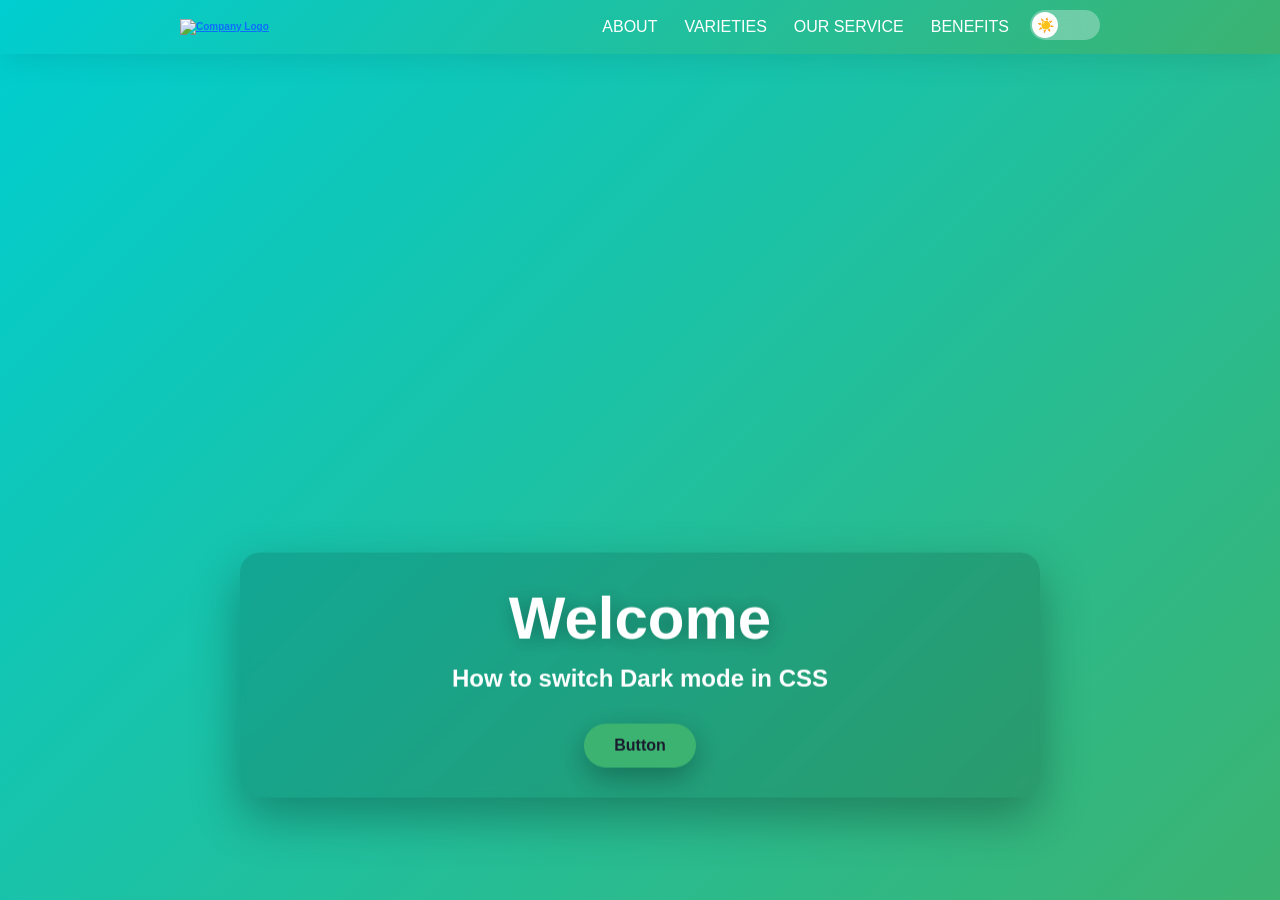
==== index.html @ efa11676 "landing image and text commited" ====
<!DOCTYPE html>
<html lang="en">
<head>
  <title>my final project</title>
  <meta charset="UTF-8">
  <meta name="viewport" content="width=device-width, initial-scale=1.0">
  <meta name="keywords" content="e-commerce">
  <meta name="author" content="Praveen Theekshana">
  <link rel="icon" type="image/x-icon" href="crest.png">
  <link href="https://cdn.jsdelivr.net/npm/bootstrap@5.3.3/dist/css/bootstrap.min.css" rel="stylesheet">
  <link rel="stylesheet" href="style.css">
</head>
<body>
    <!-- header section starts -->
    <header id="header">
      <div class="header-content-div">
        <a href="index.html">
          <img
            src="https://i.ibb.co/KsztxWq/logo1.png"
            alt="Company Logo"
            id="header-img"
        /></a>
        <nav id="nav-bar">
            <a href="#about" class="nav-link">ABOUT</a>
            <a href="#varieties" class="nav-link">VARIETIES</a>
            <a href="#our-service" class="nav-link">OUR SERVICE</a>
            <a href="#benefits" class="nav-link">BENEFITS</a>
            <div class="toggle-container">
                <label class="toggle-switch">
                    <input type="checkbox" id="darkModeToggle">
                    <span class="slider"></span>
                </label>
            </div>
        </nav>
      </div>
    </header>
    <!-- header section ends -->

        <div class="container-fluid">
            <img src="landing image.jpg" alt="Snow" class="landing-img">
            <div class="centered">
                <h1 id="welcome-message">Welcome</h1>
                <h3 class="subtitle">How to switch Dark mode in CSS</h3>
                <button class="cta-button">Button</button>
            </div>
        </div>

        <script src="script.js"></script>
        <script src="https://cdn.jsdelivr.net/npm/bootstrap@5.3.3/dist/js/bootstrap.bundle.min.js"></script>
</body>
</html>
---- style.css ----
:root {
    color-scheme: light dark;
    --bg-gradient-start: light-dark(#00CED1, #1a1a2e);
    --bg-gradient-end: light-dark(#3CB371,#16213e);
    --text-color: light-dark(#ffffff,#e4e4e4);
    --toggle-bg: light-dark(rgba(255, 255, 255, 0.3),rgba(65, 65, 65, 0.6));
    --button-bg: light-dark(#3CB371, #1a1a2e);
    --button-text: light-dark(#1a1a2e,#3CB371);
    --shadow-color: rgba(0, 0, 0, 0.3);
    font-size: 10px;
    font-family: "Open Sans", sans-serif;
    margin: 0;
    padding: 0;
    box-sizing: border-box;
    scroll-behavior: smooth;
}

* {
    box-sizing: border-box;
}

body {
    font-family: -apple-system, BlinkMacSystemFont, 'Segoe UI', Roboto, Oxygen, Ubuntu, Cantarell, sans-serif;
    min-height: 100vh;
    flex-direction: column;
    transition: background-color 0.5s ease, color 0.5s ease;
    padding: 2rem;
    background: linear-gradient(135deg, var(--bg-gradient-start) 0%, var(--bg-gradient-end) 100%);
    color: var(--text-color);
    margin: 0;
    padding: 0;
}

#header {
  height: max-content;
  font-family: "Montserrat", sans-serif;
  font-weight: bold;
  width: 100%;
  background: linear-gradient(135deg, var(--bg-gradient-start) 0%, var(--bg-gradient-end) 100%);
  padding: 1rem 0;
  position: fixed;
  z-index: 99;
  top: 0;
  left: 0;
  box-shadow: 0 6px 31px -2px rgba(0, 0, 0, 0.1);
}

@media (max-width: 800px) {
  #header {
    text-align: center;
    height: auto;
  }
}

.header-content-div {
  max-width: 95rem;
  margin: 0 auto;
  display: flex;
  align-items: center;
  justify-content: space-between;
  padding: 0 1.5rem;
}

@media (max-width: 991px) {
  .header-content-div {
    max-width: 75rem;
  }
}

#header-img {
  height: 5rem;
  width: auto;
}

@media (max-width: 800px) {
  #header-img {
    height: 4rem;
  }
}

nav {
  display: flex;
  align-items: center;
  gap: 1.5rem;
  font-size: 1.6rem;
  font-weight: 500;
}

@media (max-width: 800px) {
  nav {
    position: static;
    float: none;
    font-size: 1.4rem;
    padding: 0.5rem 1rem;
  }
}

.nav-link {
  text-decoration: none;
  color: var(--text-color);
  padding: 0.5rem 0.6rem;
  transition: border-bottom 0.2s, color 0.2s;
}

@media (max-width: 475px) {
  .nav-link {
    margin: 0 0.2rem;
    padding: 0 0.2rem;
    font-size: 1.2rem;
  }
}

.nav-link:hover {
  color: #e23d3d;
  border-bottom: 2px solid #e23d3d;
}

.nav-link:active {
  color: #f84848;
}

.toggle-container {
  display: flex;
  align-items: center;
}

.toggle-switch {
    position: relative;
    width: 70px;
    height: 34px;
    cursor: pointer;
}

.toggle-switch input {
    opacity: 0;
    width: 0;
    height: 0;
}

.slider {
    position: absolute;
    width:70px;
    height: 30px;
    top: 0;
    left: 0;
    right: 0;
    bottom: 0;
    background-color: var(--toggle-bg);
    border-radius: 30px;
    transition: 0.4s;
    backdrop-filter: blur(10px);
}

.slider:before {
    position: absolute;
    content: "☀️";
    height: 26px;
    width: 26px;
    left: 2px;
    bottom: 2px;
    background-color: white;
    border-radius: 50%;
    transition: 0.4s;
    display: flex;
    align-items: center;
    justify-content: center;
    font-size: 14px;
}

input:checked + .slider {
    background-color: var(--toggle-bg);
}

input:checked + .slider:before {
    transform: translateX(40px);
    content: "🌙";
    background-color: #2d2d2d;
}

#welcome-message {
    font-size: 60px;
    font-weight: 800;
    margin-bottom: 1rem;
    text-shadow: 2px 2px 20px var(--shadow-color);
}

.subtitle {
    font-size: 24px;
    font-weight: 700;
    margin-bottom: 3rem;
}

.cta-button {
    padding: 1rem 3rem;
    font-size: 16px;
    font-weight: 600;
    border: none;
    border-radius: 50px;
    cursor: pointer;
    transition: all 0.3s ease;
    box-shadow: 0 10px 30px var(--shadow-color);
    background: var(--button-bg);
    color: var(--button-text);
}

.cta-button:hover {
    transform: translateY(-3px);
    box-shadow: 0 15px 40px var(--shadow-color);
}

.container-fluid {
    position: relative;
    width: 100%;
    height: 100vh;
    overflow: hidden;
}

.landing-img {
    width: 100%;
    height: 100%;
    object-fit: cover;
    display: block;
    filter: brightness(0.85);
}

.centered {
    position: absolute;
    top: 75%;
    left: 50%;
    transform: translate(-50%, -50%);
    width: min(90%, 800px);
    padding: 3rem 4rem;
    text-align: center;
    color: var(--text-color);
    background: rgba(0, 0, 0, 0.15);
    backdrop-filter: blur(4px);
    -webkit-backdrop-filter: blur(4px);
    border-radius: 20px;
    box-shadow: 0 20px 50px var(--shadow-color);
}
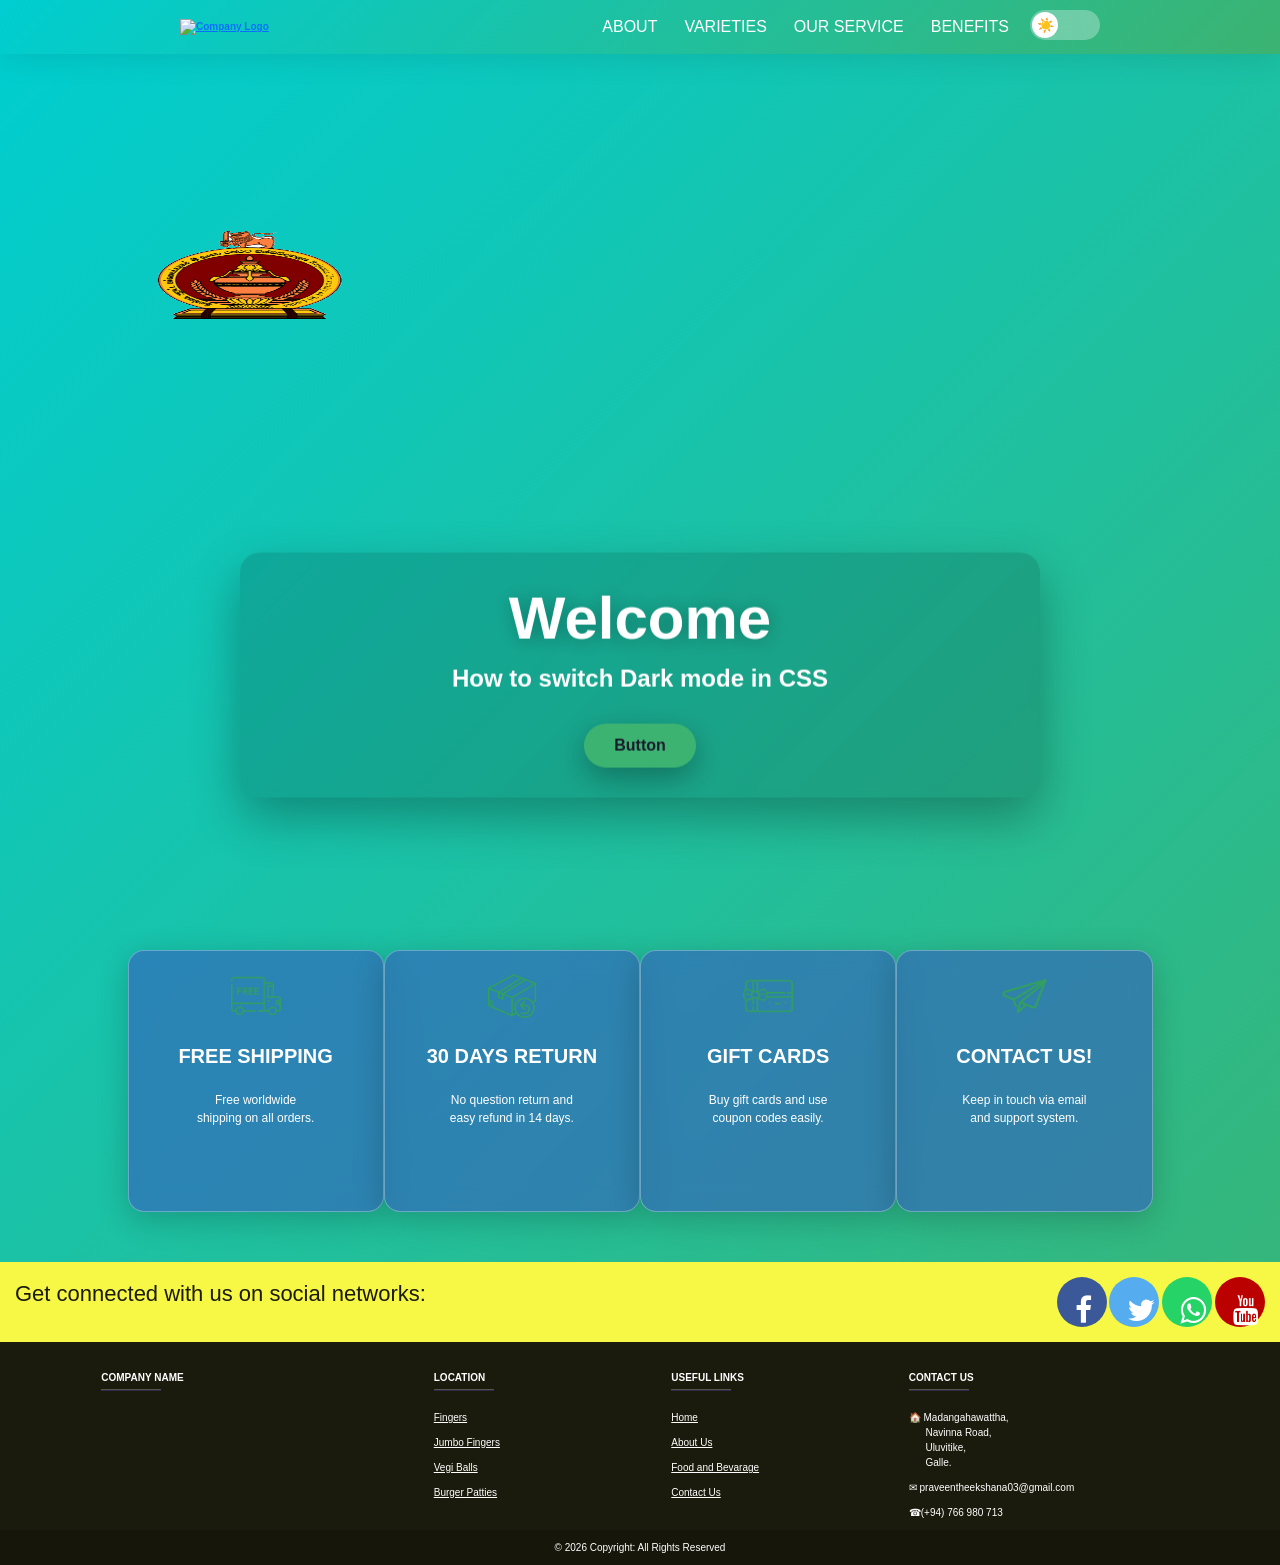
==== commit 9b9e2de6: "footer commited" ====
--- a/index.html
+++ b/index.html
@@ -7,6 +7,7 @@
   <meta name="keywords" content="e-commerce">
   <meta name="author" content="Praveen Theekshana">
   <link rel="icon" type="image/x-icon" href="crest.png">
+  <link rel="stylesheet" href="https://cdnjs.cloudflare.com/ajax/libs/font-awesome/4.7.0/css/font-awesome.min.css">
   <link href="https://cdn.jsdelivr.net/npm/bootstrap@5.3.3/dist/css/bootstrap.min.css" rel="stylesheet">
   <link rel="stylesheet" href="style.css">
 </head>
@@ -45,6 +46,166 @@
             </div>
         </div>
 
+        <div class="container">
+            <div class="features">
+                <div class="glass-card feature">    <!--  free shipping feature  -->
+                    <img decoding="async" src="free shipping.png" alt="" class="featureIcon">
+                    <span class="featureTitle">FREE SHIPPING</span>
+                    <span class="featureDesc">Free worldwide shipping on all orders.</span>
+	            </div>
+                <div class="glass-card feature">    <!--  availability of returning goods feature  -->
+                    <img decoding="async" class="featureIcon" src="returning goods.png" alt="">
+                    <span class="featureTitle">30 DAYS RETURN</span>
+                    <span class="featureDesc">No question return and easy refund in 14 days.</span>
+	            </div>
+                <div class="glass-card feature">    <!--  gift card feature  -->
+                    <img decoding="async" class="featureIcon" src="gift cards.png" alt="">
+                    <span class="featureTitle">GIFT CARDS</span>
+                    <span class="featureDesc">Buy gift cards and use coupon codes easily.</span>
+	            </div>
+                <div class="glass-card feature">    <!--  contact us feature  -->
+                    <img decoding="async" class="featureIcon" src="contact us.png" alt="">
+                    <span class="featureTitle">CONTACT US!</span>
+                    <span class="featureDesc">Keep in touch via email and support system.</span>
+	            </div>
+            </div>
+        </div>
+
+        <!-- Footer -->
+        <footer
+            id="footer-content"
+            class="text-center text-lg-start text-white"
+            style="background-color:#1B1B0D;"
+        >
+            <!-- Section: Social media -->
+            <section
+                class="d-flex justify-content-between p-4"
+                style="background-color:#F7F745;"
+            >
+            <!-- Left -->
+            <div class="me-5">
+                <span style="color:#1B1B0D; font-size:22px;">Get connected with us on social networks:</span>
+            </div>
+            <!-- Left -->
+
+            <!-- Right -->
+            <div>
+                <a href="#" class="fa fa-facebook"></a>
+                <a href="#" class="fa fa-twitter"></a>
+                <a href="#" class="fa fa-whatsapp"></a>
+                <a href="#" class="fa fa-youtube"></a>
+            </div>
+            <!-- Right -->
+            </section>
+            <!-- Section: Social media -->
+
+            <!-- Section: Links  -->
+            <section class="">
+            <div class="container text-center text-md-start mt-5">
+                <!-- Grid row -->
+                <div class="row mt-3">
+                <!-- Grid column -->
+                <div class="col-md-3 col-lg-4 col-xl-3 mx-auto mb-4">
+                    <!-- Content -->
+                    <h6 class="text-uppercase fw-bold">Company name</h6>
+                    <hr
+                        class="mb-4 mt-0 d-inline-block mx-auto"
+                        style="width: 60px; background-color: #7c4dff; height: 2px"
+                        />
+                    <a href="index.html">
+                    <img src="crest.png" 
+                        alt="Company logo"
+                        style="width:400px;
+                                height:150px;
+                                position:absolute;
+                                top:200px;
+                                left:50px;">
+                    </a>
+                </div>
+                <!-- Grid column -->
+
+                <!-- Grid column -->
+                <div class="col-md-2 col-lg-2 col-xl-2 mx-auto mb-4">
+                    <!-- Links -->
+                    <h6 class="text-uppercase fw-bold">Location</h6>
+                    <hr
+                        class="mb-4 mt-0 d-inline-block mx-auto"
+                        style="width: 60px; background-color: #7c4dff; height: 2px"
+                        />
+                    <p>
+                    <a href="#!" class="text-white">Fingers</a>
+                    </p>
+                    <p>
+                    <a href="#!" class="text-white">Jumbo Fingers</a>
+                    </p>
+                    <p>
+                    <a href="#!" class="text-white">Vegi Balls</a>
+                    </p>
+                    <p>
+                    <a href="#!" class="text-white">Burger Patties</a>
+                    </p>
+                </div>
+                <!-- Grid column -->
+
+                <!-- Grid column -->
+                <div class="col-md-3 col-lg-2 col-xl-2 mx-auto mb-4">
+                    <!-- Links -->
+                    <h6 class="text-uppercase fw-bold">Useful links</h6>
+                    <hr
+                        class="mb-4 mt-0 d-inline-block mx-auto"
+                        style="width: 60px; background-color: #7c4dff; height: 2px"
+                        />
+                    <p>
+                    <a href="#" class="text-white">Home</a>
+                    </p>
+                    <p>
+                    <a href="#" class="text-white">About Us</a>
+                    </p>
+                    <p>
+                    <a href="#" class="text-white">Food and Bevarage</a>
+                    </p>
+                    <p>
+                    <a href="#" class="text-white">Contact Us</a>
+                    </p>
+                </div>
+                <!-- Grid column -->
+
+                <!-- Grid column -->
+                <div class="col-md-4 col-lg-3 col-xl-3 mx-auto mb-md-0 mb-4">
+                    <!-- Links -->
+                    <h6 class="text-uppercase fw-bold">Contact Us</h6>
+                    <hr
+                        class="mb-4 mt-0 d-inline-block mx-auto"
+                        style="width: 60px; background-color: #7c4dff; height: 2px"
+                        />
+                    <address>&#127968; Madangahawattha,<br/>
+                        &nbsp;&nbsp;&nbsp;&nbsp;&nbsp;&nbsp;Navinna Road,<br/>
+                        &nbsp;&nbsp;&nbsp;&nbsp;&nbsp;&nbsp;Uluvitike,<br/>
+                        &nbsp;&nbsp;&nbsp;&nbsp;&nbsp;&nbsp;Galle.</address>
+                    <p>&#9993; praveentheekshana03@gmail.com</p>
+                    <p>&#9742;&lpar;+94&rpar; 766 980 713</p>
+                </div>
+                <!-- Grid column -->
+                </div>
+                <!-- Grid row -->
+            </div>
+            </section>
+            <!-- Section: Links  -->
+
+            <!-- Copyright -->
+            <div
+                class="text-center p-3"
+                style="background-color:rgba(0, 0, 0, 0.2); cursor:no-drop;"
+                >
+            © 2026 Copyright:
+            <span class="text-white"
+                >All Rights Reserved</span
+                >
+            </div>
+            <!-- Copyright -->
+        </footer>
+        <!-- Footer -->
+
         <script src="script.js"></script>
         <script src="https://cdn.jsdelivr.net/npm/bootstrap@5.3.3/dist/js/bootstrap.bundle.min.js"></script>
 </body>
--- a/style.css
+++ b/style.css
@@ -237,4 +237,104 @@
     -webkit-backdrop-filter: blur(4px);
     border-radius: 20px;
     box-shadow: 0 20px 50px var(--shadow-color);
+}
+
+.features {
+  display: flex;
+  align-items: center;
+  justify-content: space-between;
+  padding: 50px;
+}
+
+.feature {
+  display: flex;
+  flex-direction: column;
+  align-items: center;
+  text-align: center;
+}
+
+.featureIcon {
+  width: 50px;
+  height: 50px;
+}
+
+.featureTitle {
+  font-size: 20px;
+  font-weight: 600;
+  margin: 20px;
+}
+
+.featureDesc {
+  width: 60%;
+  height: 100px;
+  font-size: 12px;
+}
+
+.glass-card {
+  width: 280px;
+  padding: 2rem;
+  text-align: center;
+  background: rgba(54, 92, 190, 0.6);
+  backdrop-filter: blur(12px);
+  -webkit-backdrop-filter: blur(12px);
+  border-radius: 16px;
+  border: 1px solid rgba(255, 255, 255, 0.3);
+  box-shadow: 0 8px 32px rgba(0, 0, 0, 0.2);
+}
+
+#footer {
+  width:100%;
+  position:absolute;
+  top:2760px;
+  left:0px;
+}
+
+.fa {
+  padding:18px;
+  font-size:30px;
+  width:50px;
+  height:50px;
+  border-radius:100%;
+  text-align:center;
+  text-decoration:none;
+}
+
+.fa-facebook {
+  background:#3B5998;
+  color:white;
+}
+
+.fa-facebook:hover {
+  background:#1B1B0D;
+  color:white;
+}
+
+.fa-twitter {
+  background:#55ACEE;
+  color:white;
+}
+
+.fa-twitter:hover {
+  background:#1B1B0D;
+  color:white;
+}
+
+.fa-whatsapp {
+  background:#25D366;
+  color:white;
+}
+
+.fa-whatsapp:hover {
+  background:#1B1B0D;
+  color:white;
+}
+
+.fa-youtube {
+  background:#bb0000;
+  color:white;
+}
+
+.fa-youtube:hover {
+  background:#1B1B0D;
+  color:white;
 }
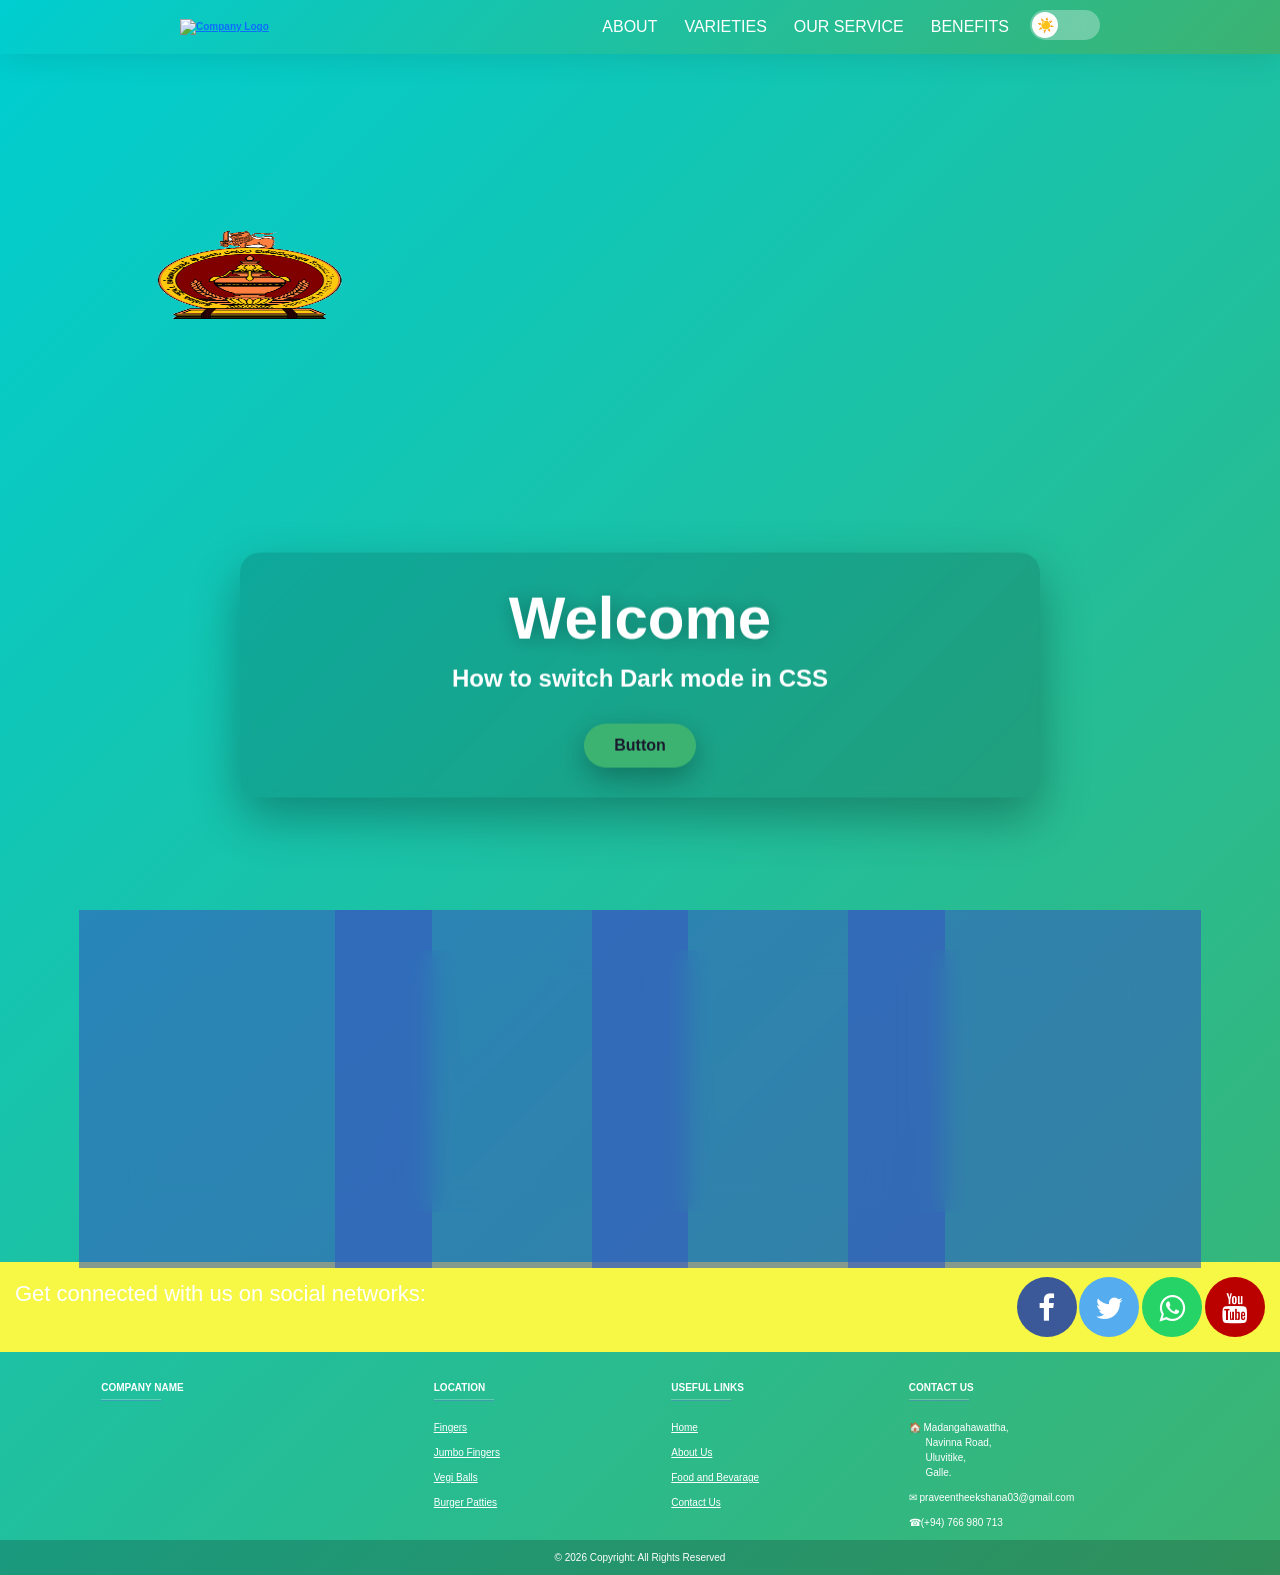
==== commit 40d66413: "footer finished" ====
--- a/index.html
+++ b/index.html
@@ -72,11 +72,7 @@
         </div>
 
         <!-- Footer -->
-        <footer
-            id="footer-content"
-            class="text-center text-lg-start text-white"
-            style="background-color:#1B1B0D;"
-        >
+        <footer>
             <!-- Section: Social media -->
             <section
                 class="d-flex justify-content-between p-4"
@@ -84,7 +80,7 @@
             >
             <!-- Left -->
             <div class="me-5">
-                <span style="color:#1B1B0D; font-size:22px;">Get connected with us on social networks:</span>
+                <span style="font-size:22px;">Get connected with us on social networks:</span>
             </div>
             <!-- Left -->
 
@@ -101,7 +97,7 @@
 
             <!-- Section: Links  -->
             <section class="">
-            <div class="container text-center text-md-start mt-5">
+            <div class="container text-md-start mt-5">
                 <!-- Grid row -->
                 <div class="row mt-3">
                 <!-- Grid column -->
--- a/style.css
+++ b/style.css
@@ -287,13 +287,14 @@
   position:absolute;
   top:2760px;
   left:0px;
+  background: linear-gradient(135deg, var(--bg-gradient-start) 0%, var(--bg-gradient-end) 100%);
 }
 
 .fa {
-  padding:18px;
+  padding:16px;
   font-size:30px;
-  width:50px;
-  height:50px;
+  width:60px;
+  height:60px;
   border-radius:100%;
   text-align:center;
   text-decoration:none;
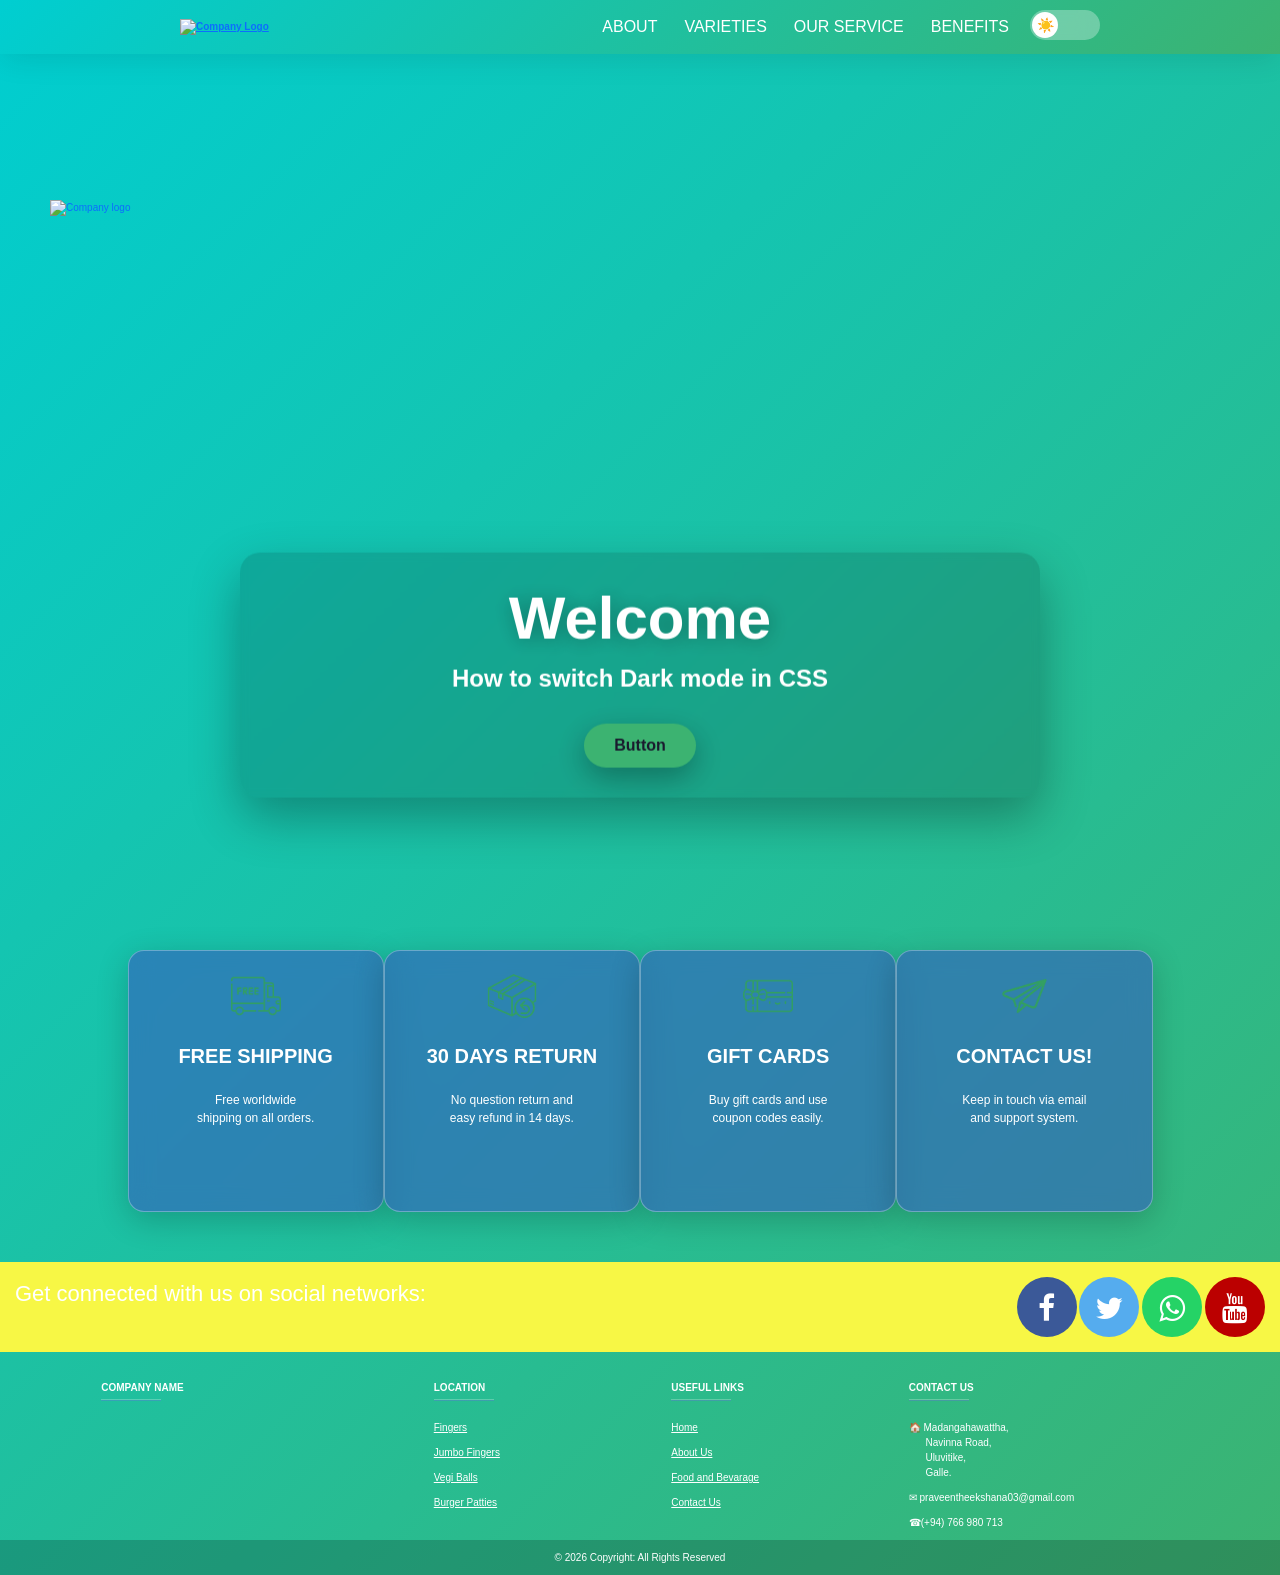
==== commit 09d9cfed: "new" ====
--- a/index.html
+++ b/index.html
@@ -109,7 +109,7 @@
                         style="width: 60px; background-color: #7c4dff; height: 2px"
                         />
                     <a href="index.html">
-                    <img src="crest.png" 
+                    <img src="" 
                         alt="Company logo"
                         style="width:400px;
                                 height:150px;
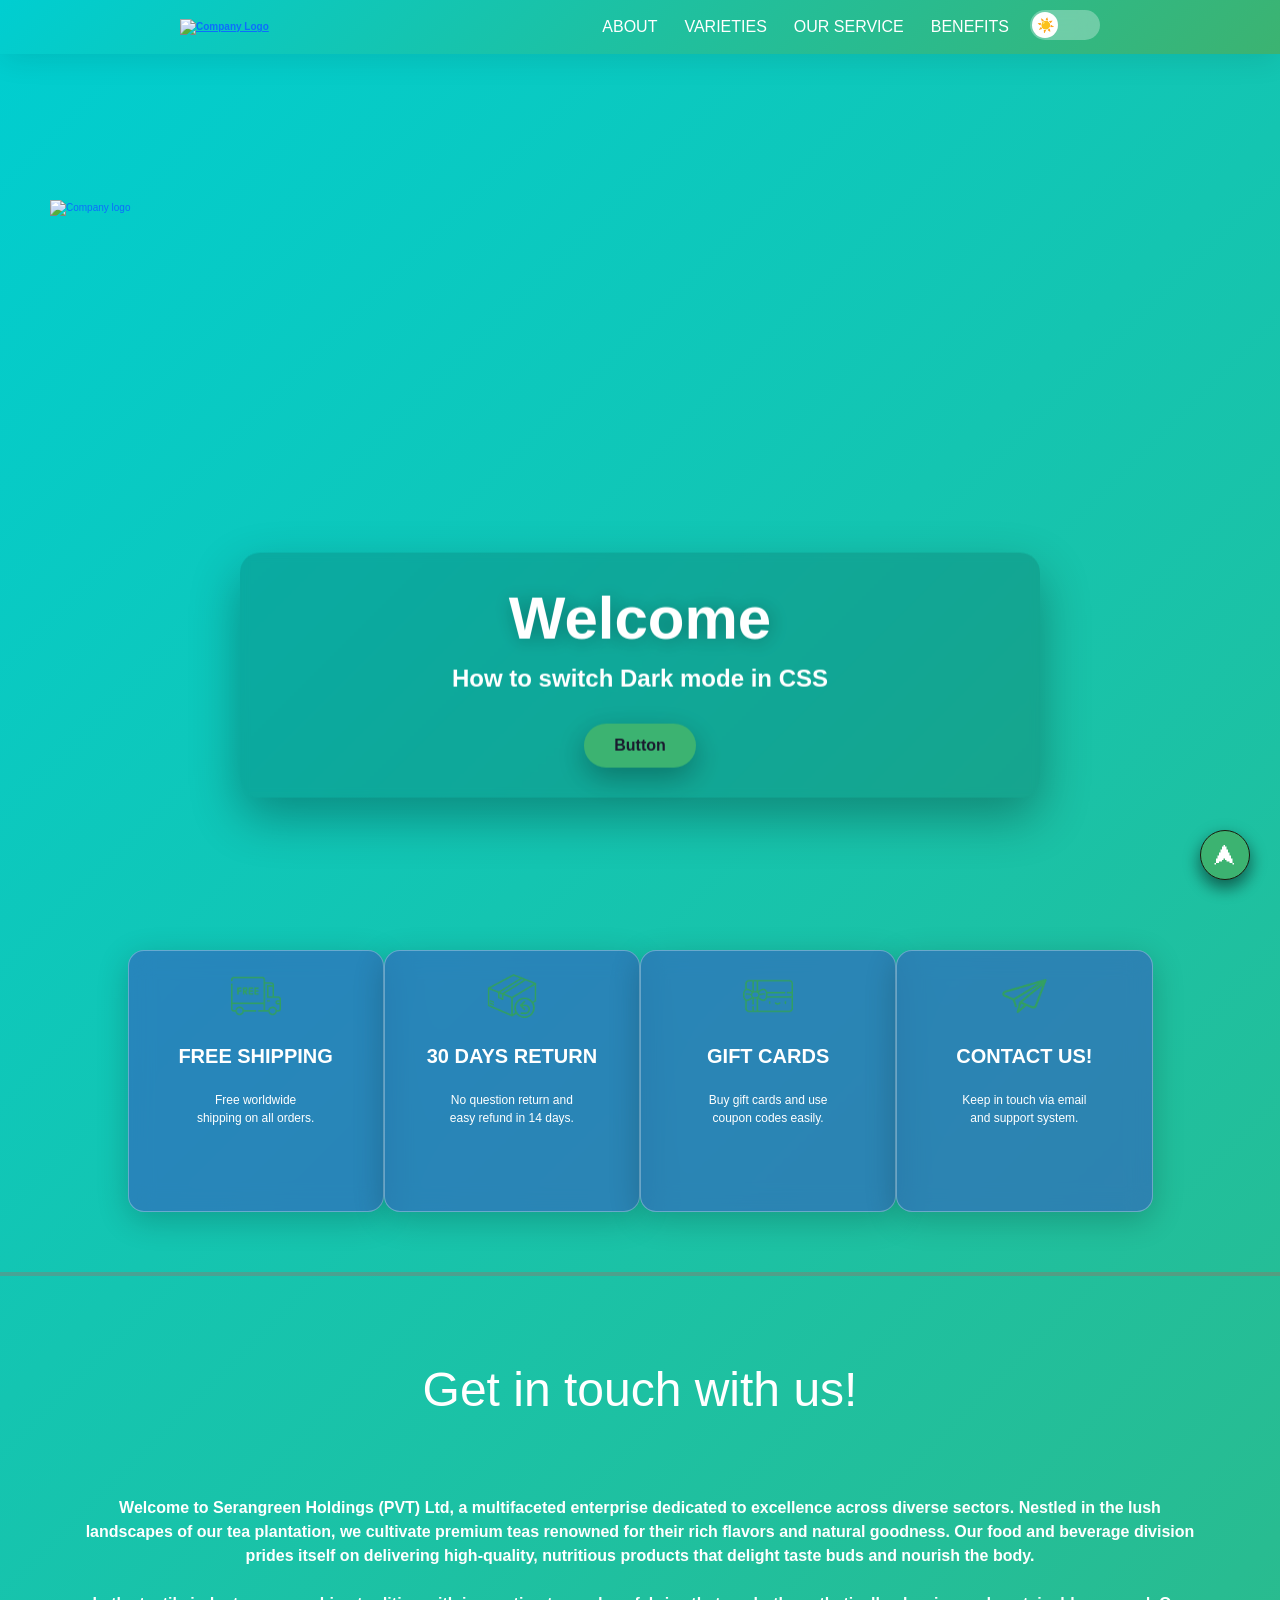
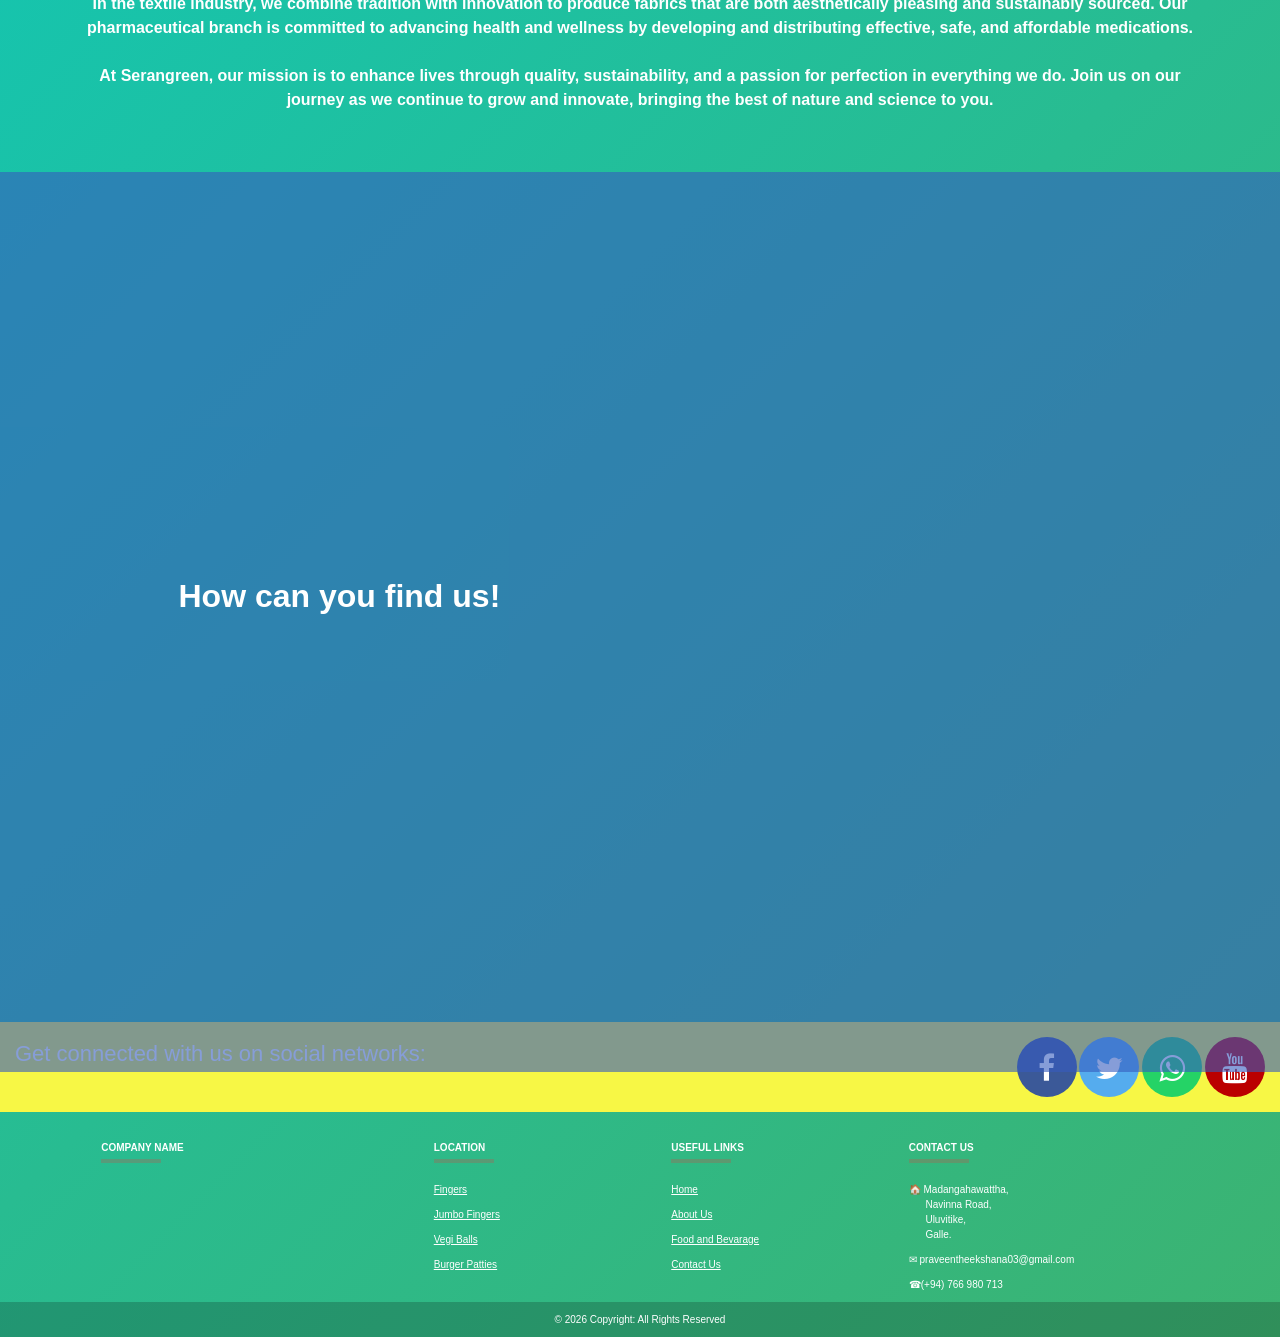
==== commit 6d54e809: "map commited" ====
--- a/index.html
+++ b/index.html
@@ -37,7 +37,7 @@
     </header>
     <!-- header section ends -->
 
-        <div class="container-fluid">
+        <div class="container-fluid" id="welcome">
             <img src="landing image.jpg" alt="Snow" class="landing-img">
             <div class="centered">
                 <h1 id="welcome-message">Welcome</h1>
@@ -69,6 +69,47 @@
                     <span class="featureDesc">Keep in touch via email and support system.</span>
 	            </div>
             </div>
+        </div>
+
+        <hr>
+
+        <div class="container">
+            <br/><br/><br/><br/><br/>
+            <h1 class="scroll-text">Get in touch with us!</h1>
+
+            <div class="get-in-touch-description">
+                <p>
+                    <br/><br/><br/>
+                    Welcome to Serangreen Holdings (PVT) Ltd, a multifaceted enterprise dedicated to excellence across diverse sectors. 
+                    Nestled in the lush landscapes of our tea plantation, we cultivate premium teas renowned for their rich flavors and natural goodness. 
+                    Our food and beverage division prides itself on delivering high-quality, nutritious products that delight taste buds and nourish the body.<br/><br/>
+
+                    In the textile industry, we combine tradition with innovation to produce fabrics that are both aesthetically pleasing and sustainably sourced. 
+                    Our pharmaceutical branch is committed to advancing health and wellness by developing and distributing effective, safe, and affordable medications.<br/><br/>
+
+                    At Serangreen, our mission is to enhance lives through quality, sustainability, and a passion for perfection in everything we do. 
+                    Join us on our journey as we continue to grow and innovate, bringing the best of nature and science to you.
+                </p>
+            </div>
+
+                <!--   map starts here   -->
+                <div class="map-background">
+                    <div id="our-map">
+                        <div id="map-description">
+                        How can you find us!
+                        </div>
+                    <div id="map">
+                        <iframe src="https://www.google.com/maps/embed?pb=!1m18!1m12!1m3!1d3947.491751312695!2d80.50048357477242!3d8.353188691683624!2m3!1f0!2f0!3f0!3m2!1i1024!2i768!4f13.1!3m3!1m2!1s0x3afc8a61622cfbe9%3A0xf448ce3a729f9cec!2sLibrary%2C%20Faculty%20of%20Applied%20Sciences!5e0!3m2!1sen!2slk!4v1767123362233!5m2!1sen!2slk"
+                            allowfullscreen="" 
+                            loading="lazy" 
+                            referrerpolicy="no-referrer-when-downgrade"
+                            style="width:700px; height:550px; z-index:10000;
+                                    position:absolute; top:120px; left:700px;"></iframe>
+                    </div>
+                    </div>
+                </div>
+                <!--    map ends here    -->
+                
         </div>
 
         <!-- Footer -->
@@ -202,7 +243,25 @@
         </footer>
         <!-- Footer -->
 
+        <!-- back to top button -->
+        <a href="#welcome">
+            <button id="back-to-top-button">
+                <span style="font-size: 24px;">&#11165;</span>
+            </button>
+        </a>
+        <!-- back to top button ends -->
+
         <script src="script.js"></script>
         <script src="https://cdn.jsdelivr.net/npm/bootstrap@5.3.3/dist/js/bootstrap.bundle.min.js"></script>
+        <script src="https://cdnjs.cloudflare.com/ajax/libs/gsap/3.12.2/gsap.min.js"></script>
+	    <script src="https://cdnjs.cloudflare.com/ajax/libs/gsap/3.12.2/ScrollTrigger.min.js"></script>
+        <script>
+            gsap.from(".scroll-text", {
+                scrollTrigger: ".scroll-text",
+                opacity: 0,
+                y: 50,
+                duration: 1
+            });
+        </script>
 </body>
 </html>
--- a/style.css
+++ b/style.css
@@ -7,6 +7,9 @@
     --button-bg: light-dark(#3CB371, #1a1a2e);
     --button-text: light-dark(#1a1a2e,#3CB371);
     --shadow-color: rgba(0, 0, 0, 0.3);
+    --sub-element-bg: rgba(54, 92, 190, 0.6);
+    --link-hover-color: #e23d3d;
+    --link-active-color: #f84848;
     font-size: 10px;
     font-family: "Open Sans", sans-serif;
     margin: 0;
@@ -111,12 +114,12 @@
 }
 
 .nav-link:hover {
-  color: #e23d3d;
-  border-bottom: 2px solid #e23d3d;
+  color: var(--link-hover-color);
+  border-bottom: 2px solid var(--link-hover-color);
 }
 
 .nav-link:active {
-  color: #f84848;
+  color: var(--link-active-color);
 }
 
 .toggle-container {
@@ -274,7 +277,7 @@
   width: 280px;
   padding: 2rem;
   text-align: center;
-  background: rgba(54, 92, 190, 0.6);
+  background: var(--sub-element-bg);
   backdrop-filter: blur(12px);
   -webkit-backdrop-filter: blur(12px);
   border-radius: 16px;
@@ -282,10 +285,50 @@
   box-shadow: 0 8px 32px rgba(0, 0, 0, 0.2);
 }
 
+hr {
+  border-top: 4px solid var(--link-hover-color);
+}
+
+.scroll-text {
+  text-align: center;
+  font-size: 48px;
+}
+
+.get-in-touch-description {
+  font-weight:bold;
+  font-size:16px;
+  text-align: center;
+}
+
+#our-map {
+  height: 100vh;
+  position: relative;
+  z-index: 1000;
+  width: 1500px;
+  top: 50px;
+  left: -99px;
+  background: var(--sub-element-bg);
+  overflow-x: hidden;
+}
+
+#map{
+  width:500px;
+  height:450px;
+}
+
+#map-description{
+  font-weight:bold;
+  font-size:32px;
+  position:absolute;
+  top:400px;
+  left:200px;
+  z-index:10000;
+}
+
 #footer {
   width:100%;
-  position:absolute;
-  top:2760px;
+  position:relative;
+  top:3000px;
   left:0px;
   background: linear-gradient(135deg, var(--bg-gradient-start) 0%, var(--bg-gradient-end) 100%);
 }
@@ -338,4 +381,39 @@
 .fa-youtube:hover {
   background:#1B1B0D;
   color:white;
-}+}
+
+#back-to-top-button {
+  position: fixed;
+  bottom: 20px;
+  right: 30px;
+  width: 50px;
+  height: 50px;
+  display: flex;
+  align-items: center;
+  justify-content: center;
+  z-index: 1000;
+  border: 1px solid #1B1B0D;
+  border-radius: 50%;
+  background-color: var(--button-bg);
+  color: var(--text-color);
+  cursor: pointer;
+  padding: 0;
+  box-shadow: 0 8px 16px rgba(0,0,0,0.4),
+              0 6px 20px rgba(0,0,0,0.19);
+}
+
+.arrow {
+  font-size: 24px;
+  line-height: 1;
+}
+
+#back-to-top-button:hover {
+  background-color: var(--text-color);
+  color: var(--button-bg);
+}
+
+#back-to-top-button:active {
+  box-shadow: 0 2px #000000;
+  transform: translateY(0.1px);
+}
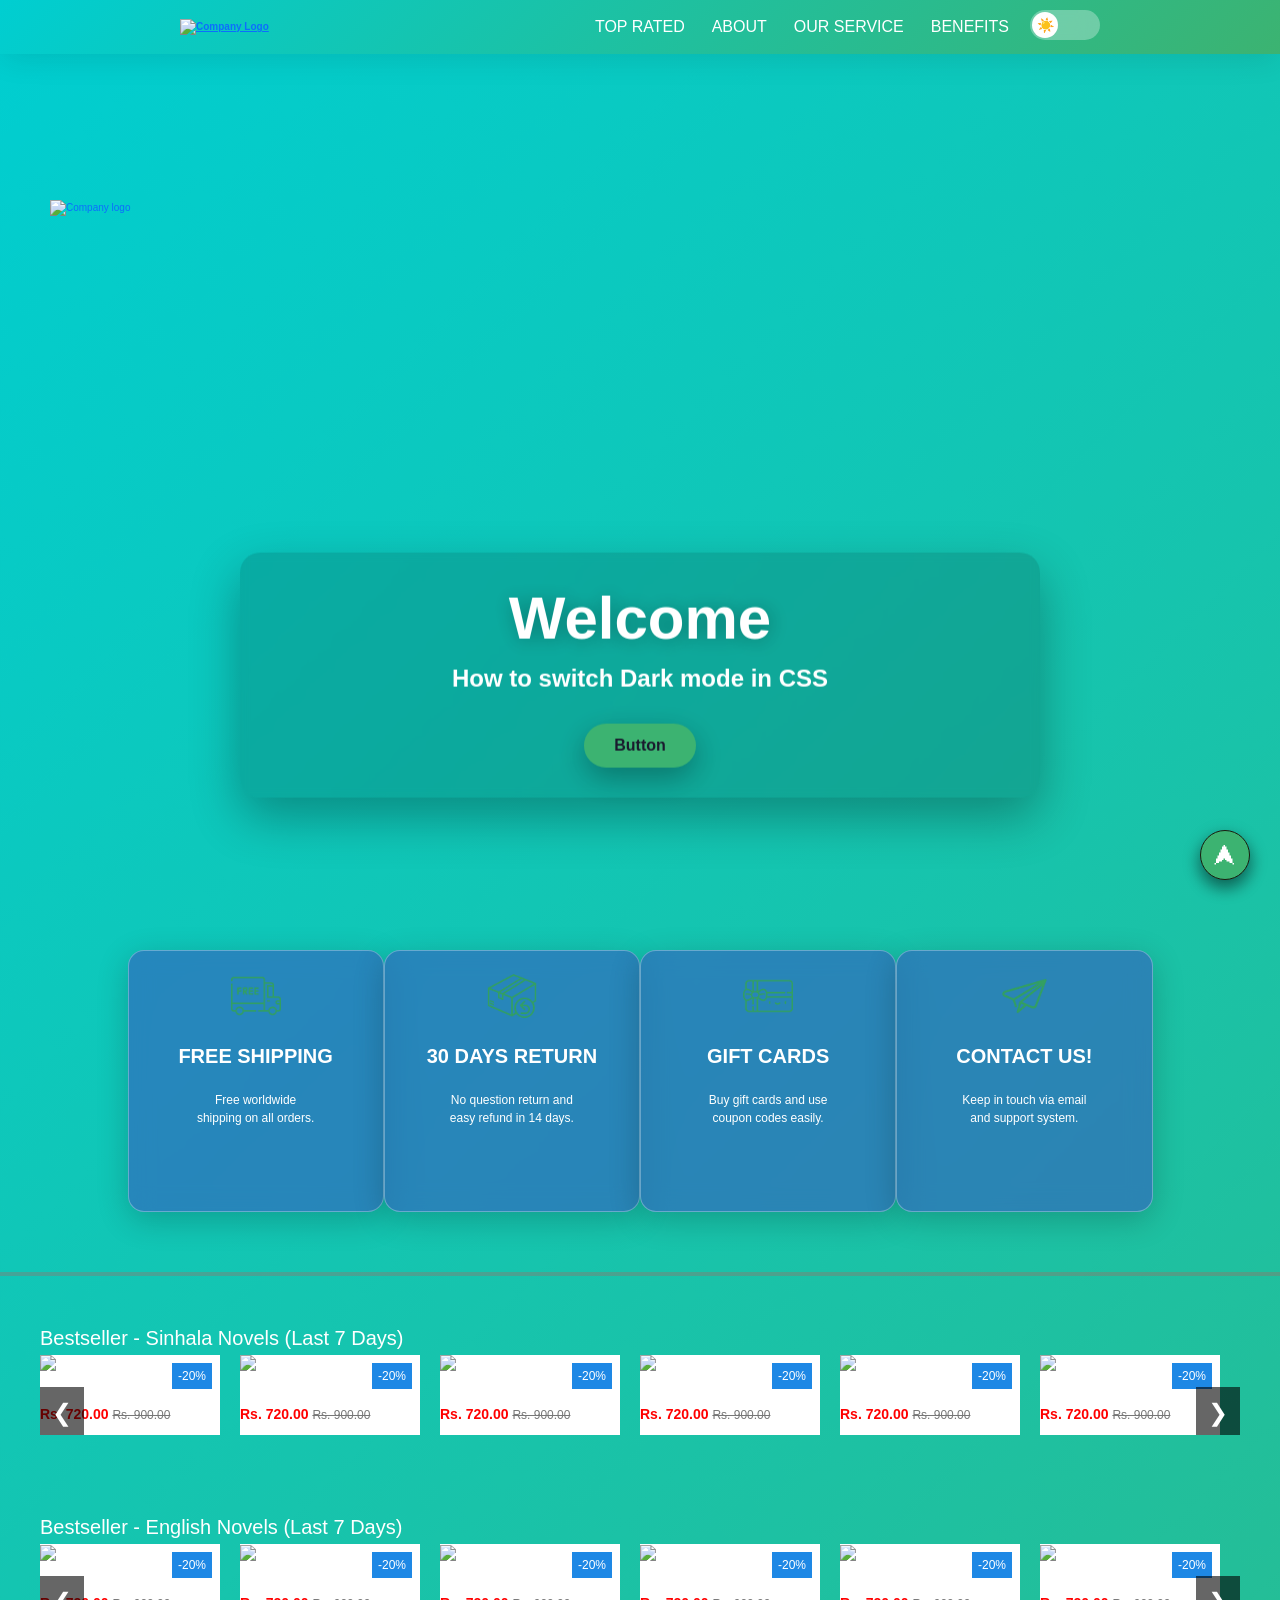
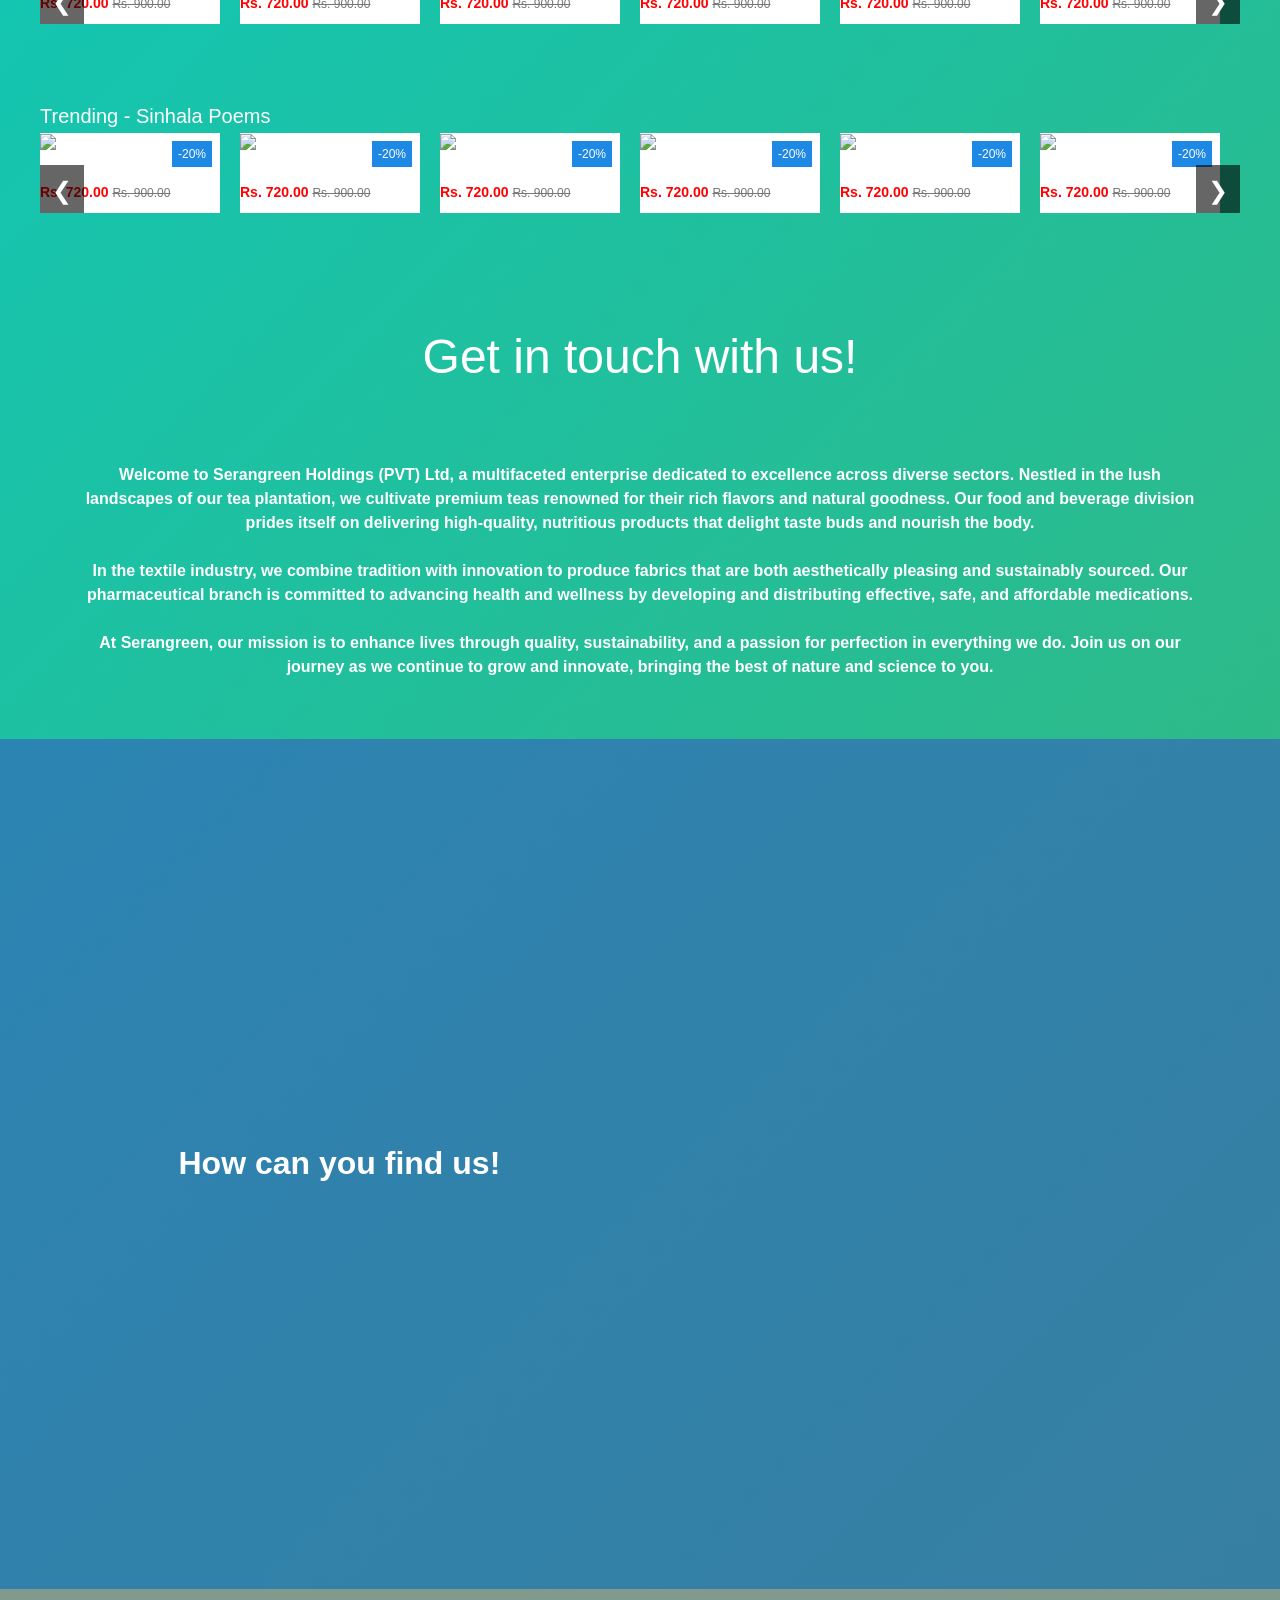
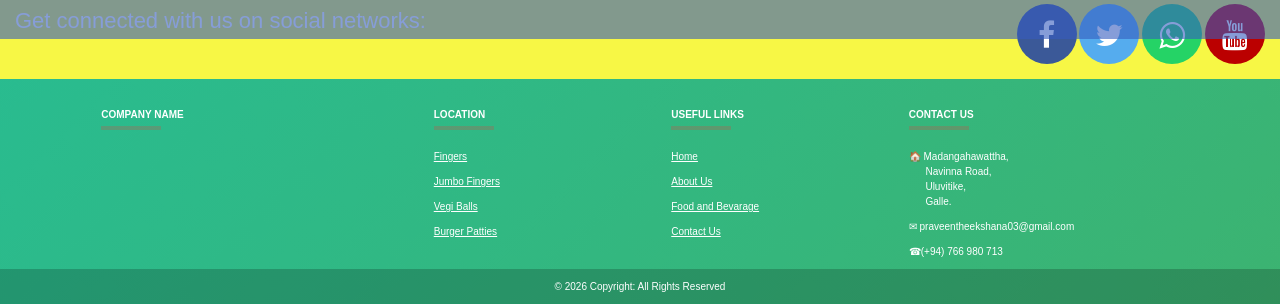
==== commit dd4c1702: "top rated books, image corousel added" ====
--- a/index.html
+++ b/index.html
@@ -22,8 +22,8 @@
             id="header-img"
         /></a>
         <nav id="nav-bar">
+            <a href="#top-rated" class="nav-link">TOP RATED</a>
             <a href="#about" class="nav-link">ABOUT</a>
-            <a href="#varieties" class="nav-link">VARIETIES</a>
             <a href="#our-service" class="nav-link">OUR SERVICE</a>
             <a href="#benefits" class="nav-link">BENEFITS</a>
             <div class="toggle-container">
@@ -73,7 +73,469 @@
 
         <hr>
 
-        <div class="container">
+        <section id="top-rated">
+        <section class="book-section">
+            <h2>Bestseller - Sinhala Novels (Last 7 Days)</h2>
+
+            <div class="book-carousel">
+                <button class="nav prev">&#10094;</button>
+
+                <div class="track">
+
+                <!-- BOOK CARD -->
+                <div class="book-card">
+                    <span class="discount">-20%</span>
+                    <span class="rank">1</span>
+
+                    <img src="https://mdgunasena.com/wp-content/uploads/2024/08/10195517.jpg" alt="Book">
+
+                    <h4>Book Title</h4>
+                    <p class="price">
+                    <span class="new">Rs. 720.00</span>
+                    <span class="old">Rs. 900.00</span>
+                    </p>
+                </div>
+
+                <!-- BOOK CARD -->
+                <div class="book-card">
+                    <span class="discount">-20%</span>
+                    <span class="rank">2</span>
+
+                    <img src="https://encrypted-tbn0.gstatic.com/images?q=tbn:ANd9GcRmXWeCnblASQX5giANlmf4zJfCksfOY5JSxw&s" alt="Book">
+
+                    <h4>Book Title</h4>
+                    <p class="price">
+                    <span class="new">Rs. 720.00</span>
+                    <span class="old">Rs. 900.00</span>
+                    </p>
+                </div>
+
+                <!-- BOOK CARD -->
+                <div class="book-card">
+                    <span class="discount">-20%</span>
+                    <span class="rank">3</span>
+
+                    <img src="https://grantha.lk/media/catalog/product/cache/25fccda23befa3a8b49210419c7720b7/w/a/wassana_sihinaya_front.jpg" alt="Book">
+
+                    <h4>Book Title</h4>
+                    <p class="price">
+                    <span class="new">Rs. 720.00</span>
+                    <span class="old">Rs. 900.00</span>
+                    </p>
+                </div>
+
+                <!-- BOOK CARD -->
+                <div class="book-card">
+                    <span class="discount">-20%</span>
+                    <span class="rank">4</span>
+
+                    <img src="https://www.booksbay.lk/image/cache/catalog/Books/6972412-500x500.jpg" alt="Book">
+
+                    <h4>Book Title</h4>
+                    <p class="price">
+                    <span class="new">Rs. 720.00</span>
+                    <span class="old">Rs. 900.00</span>
+                    </p>
+                </div>
+
+                <!-- BOOK CARD -->
+                <div class="book-card">
+                    <span class="discount">-20%</span>
+                    <span class="rank">5</span>
+
+                    <img src="https://egenumabooks.lk/wp-content/uploads/2022/12/book621-346x330.png" alt="Book">
+
+                    <h4>Book Title</h4>
+                    <p class="price">
+                    <span class="new">Rs. 720.00</span>
+                    <span class="old">Rs. 900.00</span>
+                    </p>
+                </div>
+
+                <!-- BOOK CARD -->
+                <div class="book-card">
+                    <span class="discount">-20%</span>
+                    <span class="rank">6</span>
+
+                    <img src="https://encrypted-tbn0.gstatic.com/images?q=tbn:ANd9GcRI2KGzxFuO_QdUq6Wd4YFJRn_nnx5SlQl8Pw&s" alt="Book">
+
+                    <h4>Book Title</h4>
+                    <p class="price">
+                    <span class="new">Rs. 720.00</span>
+                    <span class="old">Rs. 900.00</span>
+                    </p>
+                </div>
+
+                <!-- BOOK CARD -->
+                <div class="book-card">
+                    <span class="discount">-20%</span>
+                    <span class="rank">7</span>
+
+                    <img src="https://rasakatha.lk/wp-content/uploads/2024/01/Rasakatha.lk-14.png" alt="Book">
+
+                    <h4>Book Title</h4>
+                    <p class="price">
+                    <span class="new">Rs. 720.00</span>
+                    <span class="old">Rs. 900.00</span>
+                    </p>
+                </div>
+
+                <!-- BOOK CARD -->
+                <div class="book-card">
+                    <span class="discount">-20%</span>
+                    <span class="rank">8</span>
+
+                    <img src="https://ranabhi.lk/wp-content/uploads/2022/02/kanda-uda-gindara-ranabhi.jpg" alt="Book">
+
+                    <h4>Book Title</h4>
+                    <p class="price">
+                    <span class="new">Rs. 720.00</span>
+                    <span class="old">Rs. 900.00</span>
+                    </p>
+                </div>
+
+                <!-- BOOK CARD -->
+                <div class="book-card">
+                    <span class="discount">-20%</span>
+                    <span class="rank">9</span>
+
+                    <img src="https://www.kbooks.lk/image/cache/catalog/sarasavi/thee-ha-tha-surath-de-mel-500x500.jpg" alt="Book">
+
+                    <h4>Book Title</h4>
+                    <p class="price">
+                    <span class="new">Rs. 720.00</span>
+                    <span class="old">Rs. 900.00</span>
+                    </p>
+                </div>
+
+                <!-- BOOK CARD -->
+                <div class="book-card">
+                    <span class="discount">-20%</span>
+                    <span class="rank">10</span>
+
+                    <img src="https://www.kbooks.lk/image/cache/catalog/sama/mage_adaraneeya_yakshani_manjula_wediwardana-228x228.jpg" alt="Book">
+
+                    <h4>Book Title</h4>
+                    <p class="price">
+                    <span class="new">Rs. 720.00</span>
+                    <span class="old">Rs. 900.00</span>
+                    </p>
+                </div>
+                </div>
+
+                <button class="nav next">&#10095;</button>
+            </div>
+        </section>
+
+        <section class="book-section">
+            <h2>Bestseller - English Novels (Last 7 Days)</h2>
+
+            <div class="book-carousel">
+                <button class="nav prev">&#10094;</button>
+
+                <div class="track">
+
+                <!-- BOOK CARD -->
+                <div class="book-card">
+                    <span class="discount">-20%</span>
+                    <span class="rank">1</span>
+
+                    <img src="https://jumpbooks.lk/wp-content/uploads/2022/04/The-Da-Vinci-Code-.jpg" alt="Book">
+
+                    <h4>Book Title</h4>
+                    <p class="price">
+                    <span class="new">Rs. 720.00</span>
+                    <span class="old">Rs. 900.00</span>
+                    </p>
+                </div>
+
+                <!-- BOOK CARD -->
+                <div class="book-card">
+                    <span class="discount">-20%</span>
+                    <span class="rank">2</span>
+
+                    <img src="https://jumpbooks.lk/wp-content/uploads/2022/10/The-Seven-Moons-of-Maali-Almeida-in-Sri-Lanka.jpg" alt="Book">
+
+                    <h4>Book Title</h4>
+                    <p class="price">
+                    <span class="new">Rs. 720.00</span>
+                    <span class="old">Rs. 900.00</span>
+                    </p>
+                </div>
+
+                <!-- BOOK CARD -->
+                <div class="book-card">
+                    <span class="discount">-20%</span>
+                    <span class="rank">3</span>
+
+                    <img src="https://encrypted-tbn0.gstatic.com/images?q=tbn:ANd9GcQHj1ctOxAKJWb4TaRoJ6I2lSSHFBo2sH3b4A&s" alt="Book">
+
+                    <h4>Book Title</h4>
+                    <p class="price">
+                    <span class="new">Rs. 720.00</span>
+                    <span class="old">Rs. 900.00</span>
+                    </p>
+                </div>
+
+                <!-- BOOK CARD -->
+                <div class="book-card">
+                    <span class="discount">-20%</span>
+                    <span class="rank">4</span>
+
+                    <img src="https://img.perlego.com/book-covers/2669721/9781365502033_300_450.webp" alt="Book">
+
+                    <h4>Book Title</h4>
+                    <p class="price">
+                    <span class="new">Rs. 720.00</span>
+                    <span class="old">Rs. 900.00</span>
+                    </p>
+                </div>
+
+                <!-- BOOK CARD -->
+                <div class="book-card">
+                    <span class="discount">-20%</span>
+                    <span class="rank">5</span>
+
+                    <img src="https://jumpbooks.lk/wp-content/uploads/2019/03/Ikigai.jpg" alt="Book">
+
+                    <h4>Book Title</h4>
+                    <p class="price">
+                    <span class="new">Rs. 720.00</span>
+                    <span class="old">Rs. 900.00</span>
+                    </p>
+                </div>
+
+                <!-- BOOK CARD -->
+                <div class="book-card">
+                    <span class="discount">-20%</span>
+                    <span class="rank">6</span>
+
+                    <img src="https://jumpbooks.lk/wp-content/uploads/2023/01/The-Love-Hypothesis-1303x2048.jpeg" alt="Book">
+
+                    <h4>Book Title</h4>
+                    <p class="price">
+                    <span class="new">Rs. 720.00</span>
+                    <span class="old">Rs. 900.00</span>
+                    </p>
+                </div>
+
+                <!-- BOOK CARD -->
+                <div class="book-card">
+                    <span class="discount">-20%</span>
+                    <span class="rank">7</span>
+
+                    <img src="https://res.cloudinary.com/bloomsbury-atlas/image/upload/w_360,c_scale,dpr_1.5/jackets/9781408855652.jpg" alt="Book">
+
+                    <h4>Book Title</h4>
+                    <p class="price">
+                    <span class="new">Rs. 720.00</span>
+                    <span class="old">Rs. 900.00</span>
+                    </p>
+                </div>
+
+                <!-- BOOK CARD -->
+                <div class="book-card">
+                    <span class="discount">-20%</span>
+                    <span class="rank">8</span>
+
+                    <img src="https://jumpbooks.lk/wp-content/uploads/2022/03/The-Lord-of-The-Rings-3-1.jpeg" alt="Book">
+
+                    <h4>Book Title</h4>
+                    <p class="price">
+                    <span class="new">Rs. 720.00</span>
+                    <span class="old">Rs. 900.00</span>
+                    </p>
+                </div>
+
+                <!-- BOOK CARD -->
+                <div class="book-card">
+                    <span class="discount">-20%</span>
+                    <span class="rank">9</span>
+
+                    <img src="https://taylorpearson.me/wp-content/uploads/2018/09/81Z5fX7qieL.jpg" alt="Book">
+
+                    <h4>Book Title</h4>
+                    <p class="price">
+                    <span class="new">Rs. 720.00</span>
+                    <span class="old">Rs. 900.00</span>
+                    </p>
+                </div>
+
+                <!-- BOOK CARD -->
+                <div class="book-card">
+                    <span class="discount">-20%</span>
+                    <span class="rank">10</span>
+
+                    <img src="https://books.lk/wp-content/uploads/2021/01/alchemist.jpg" alt="Book">
+
+                    <h4>Book Title</h4>
+                    <p class="price">
+                    <span class="new">Rs. 720.00</span>
+                    <span class="old">Rs. 900.00</span>
+                    </p>
+                </div>
+                </div>
+
+                <button class="nav next">&#10095;</button>
+            </div>
+        </section>
+
+        <section class="book-section">
+            <h2>Trending - Sinhala Poems</h2>
+
+            <div class="book-carousel">
+                <button class="nav prev">&#10094;</button>
+
+                <div class="track">
+
+                <!-- BOOK CARD -->
+                <div class="book-card">
+                    <span class="discount">-20%</span>
+                    <span class="rank">1</span>
+
+                    <img src="https://rasakatha.lk/wp-content/uploads/2024/01/68.jpg" alt="Book">
+
+                    <h4>Book Title</h4>
+                    <p class="price">
+                    <span class="new">Rs. 720.00</span>
+                    <span class="old">Rs. 900.00</span>
+                    </p>
+                </div>
+
+                <!-- BOOK CARD -->
+                <div class="book-card">
+                    <span class="discount">-20%</span>
+                    <span class="rank">2</span>
+
+                    <img src="https://rasakatha.lk/wp-content/uploads/2024/01/69-1.jpg" alt="Book">
+
+                    <h4>Book Title</h4>
+                    <p class="price">
+                    <span class="new">Rs. 720.00</span>
+                    <span class="old">Rs. 900.00</span>
+                    </p>
+                </div>
+
+                <!-- BOOK CARD -->
+                <div class="book-card">
+                    <span class="discount">-20%</span>
+                    <span class="rank">3</span>
+
+                    <img src="https://lankabooks.lk/wp-content/uploads/2024/07/CamScanner-07-03-2024-16.27_3.jpg" alt="Book">
+
+                    <h4>Book Title</h4>
+                    <p class="price">
+                    <span class="new">Rs. 720.00</span>
+                    <span class="old">Rs. 900.00</span>
+                    </p>
+                </div>
+
+                <!-- BOOK CARD -->
+                <div class="book-card">
+                    <span class="discount">-20%</span>
+                    <span class="rank">4</span>
+
+                    <img src="https://rasakatha.lk/wp-content/uploads/2024/02/WhatsApp-Image-2023-07-10-at-10.45.20-PM-700x1040.jpeg" alt="Book">
+
+                    <h4>Book Title</h4>
+                    <p class="price">
+                    <span class="new">Rs. 720.00</span>
+                    <span class="old">Rs. 900.00</span>
+                    </p>
+                </div>
+
+                <!-- BOOK CARD -->
+                <div class="book-card">
+                    <span class="discount">-20%</span>
+                    <span class="rank">5</span>
+
+                    <img src="https://rasakatha.lk/wp-content/uploads/2024/02/WhatsApp-Image-2023-10-25-at-8.48.25-PM-700x1016.jpeg" alt="Book">
+
+                    <h4>Book Title</h4>
+                    <p class="price">
+                    <span class="new">Rs. 720.00</span>
+                    <span class="old">Rs. 900.00</span>
+                    </p>
+                </div>
+
+                <!-- BOOK CARD -->
+                <div class="book-card">
+                    <span class="discount">-20%</span>
+                    <span class="rank">6</span>
+
+                    <img src="https://rasakatha.lk/wp-content/uploads/2024/02/WhatsApp-Image-2023-09-30-at-4.37.24-AM.jpeg" alt="Book">
+
+                    <h4>Book Title</h4>
+                    <p class="price">
+                    <span class="new">Rs. 720.00</span>
+                    <span class="old">Rs. 900.00</span>
+                    </p>
+                </div>
+
+                <!-- BOOK CARD -->
+                <div class="book-card">
+                    <span class="discount">-20%</span>
+                    <span class="rank">7</span>
+
+                    <img src="https://rasakatha.lk/wp-content/uploads/2024/02/WhatsApp-Image-2023-09-16-at-5.24.07-AM-700x1120.jpeg" alt="Book">
+
+                    <h4>Book Title</h4>
+                    <p class="price">
+                    <span class="new">Rs. 720.00</span>
+                    <span class="old">Rs. 900.00</span>
+                    </p>
+                </div>
+
+                <!-- BOOK CARD -->
+                <div class="book-card">
+                    <span class="discount">-20%</span>
+                    <span class="rank">8</span>
+
+                    <img src="https://rasakatha.lk/wp-content/uploads/2024/02/WhatsApp-Image-2023-06-12-at-14.06.52-700x1006.jpeg" alt="Book">
+
+                    <h4>Book Title</h4>
+                    <p class="price">
+                    <span class="new">Rs. 720.00</span>
+                    <span class="old">Rs. 900.00</span>
+                    </p>
+                </div>
+
+                <!-- BOOK CARD -->
+                <div class="book-card">
+                    <span class="discount">-20%</span>
+                    <span class="rank">9</span>
+
+                    <img src="https://rasakatha.lk/wp-content/uploads/2024/01/11-3.jpg" alt="Book">
+
+                    <h4>Book Title</h4>
+                    <p class="price">
+                    <span class="new">Rs. 720.00</span>
+                    <span class="old">Rs. 900.00</span>
+                    </p>
+                </div>
+
+                <!-- BOOK CARD -->
+                <div class="book-card">
+                    <span class="discount">-20%</span>
+                    <span class="rank">10</span>
+
+                    <img src="https://rasakatha.lk/wp-content/uploads/2024/02/Rasakatha.lk-19-700x1001.png" alt="Book">
+
+                    <h4>Book Title</h4>
+                    <p class="price">
+                    <span class="new">Rs. 720.00</span>
+                    <span class="old">Rs. 900.00</span>
+                    </p>
+                </div>
+                </div>
+
+                <button class="nav next">&#10095;</button>
+            </div>
+        </section>
+        </section>
+
+
+        <div class="container" id="about">
             <br/><br/><br/><br/><br/>
             <h1 class="scroll-text">Get in touch with us!</h1>
 
@@ -103,7 +565,7 @@
                             allowfullscreen="" 
                             loading="lazy" 
                             referrerpolicy="no-referrer-when-downgrade"
-                            style="width:700px; height:550px; z-index:10000;
+                            style="width:700px; height:550px;
                                     position:absolute; top:120px; left:700px;"></iframe>
                     </div>
                     </div>
--- a/style.css
+++ b/style.css
@@ -289,6 +289,93 @@
   border-top: 4px solid var(--link-hover-color);
 }
 
+.book-section {
+  padding: 40px;
+}
+
+.book-carousel {
+  position: relative;
+  overflow: hidden;
+}
+
+.track {
+  display: flex;
+  gap: 20px;
+  transition: transform 0.5s ease;
+}
+
+.book-card {
+  min-width: 180px;
+  background: #fff;
+  position: relative;
+  cursor: pointer;
+}
+
+.book-card img {
+  width: 100%;
+  height: 260px;
+  object-fit: cover;
+}
+
+.book-card h4 {
+  font-size: 14px;
+  margin: 8px 0;
+}
+
+.price {
+  font-size: 14px;
+}
+
+.price .new {
+  color: red;
+  font-weight: bold;
+}
+
+.price .old {
+  text-decoration: line-through;
+  color: #777;
+  font-size: 12px;
+}
+
+.discount {
+  position: absolute;
+  top: 8px;
+  right: 8px;
+  background: #1e88e5;
+  font-size: 12px;
+  padding: 4px 6px;
+}
+
+.rank {
+  position: absolute;
+  bottom: 80px;
+  left: -5px;
+  background: red;
+  color: white;
+  padding: 6px 10px;
+  font-weight: bold;
+}
+
+.nav {
+  position: absolute;
+  top: 40%;
+  background: rgba(0,0,0,0.6);
+  color: white;
+  border: none;
+  font-size: 24px;
+  padding: 8px 12px;
+  cursor: pointer;
+  z-index: 10;
+}
+
+.prev {
+  left: 0;
+}
+
+.next {
+  right: 0;
+}
+
 .scroll-text {
   text-align: center;
   font-size: 48px;
@@ -303,7 +390,6 @@
 #our-map {
   height: 100vh;
   position: relative;
-  z-index: 1000;
   width: 1500px;
   top: 50px;
   left: -99px;
@@ -322,7 +408,6 @@
   position:absolute;
   top:400px;
   left:200px;
-  z-index:10000;
 }
 
 #footer {
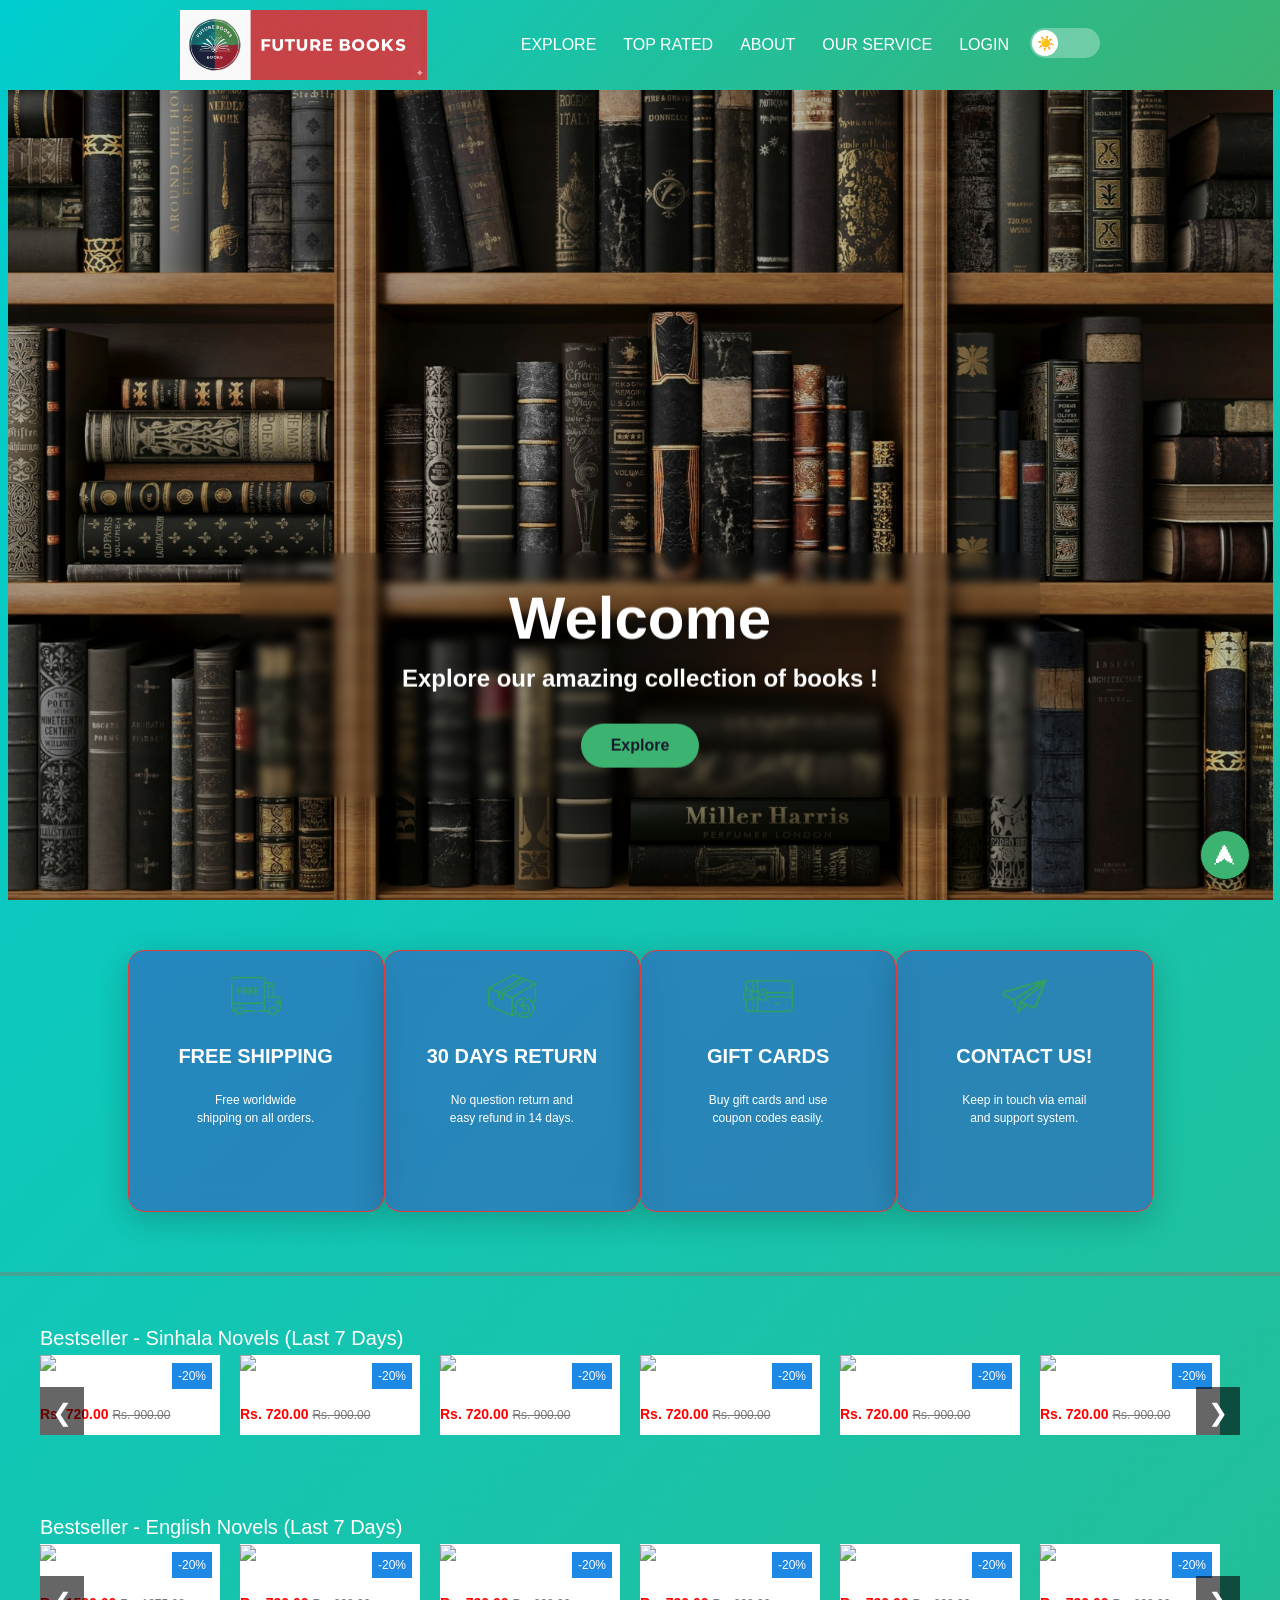
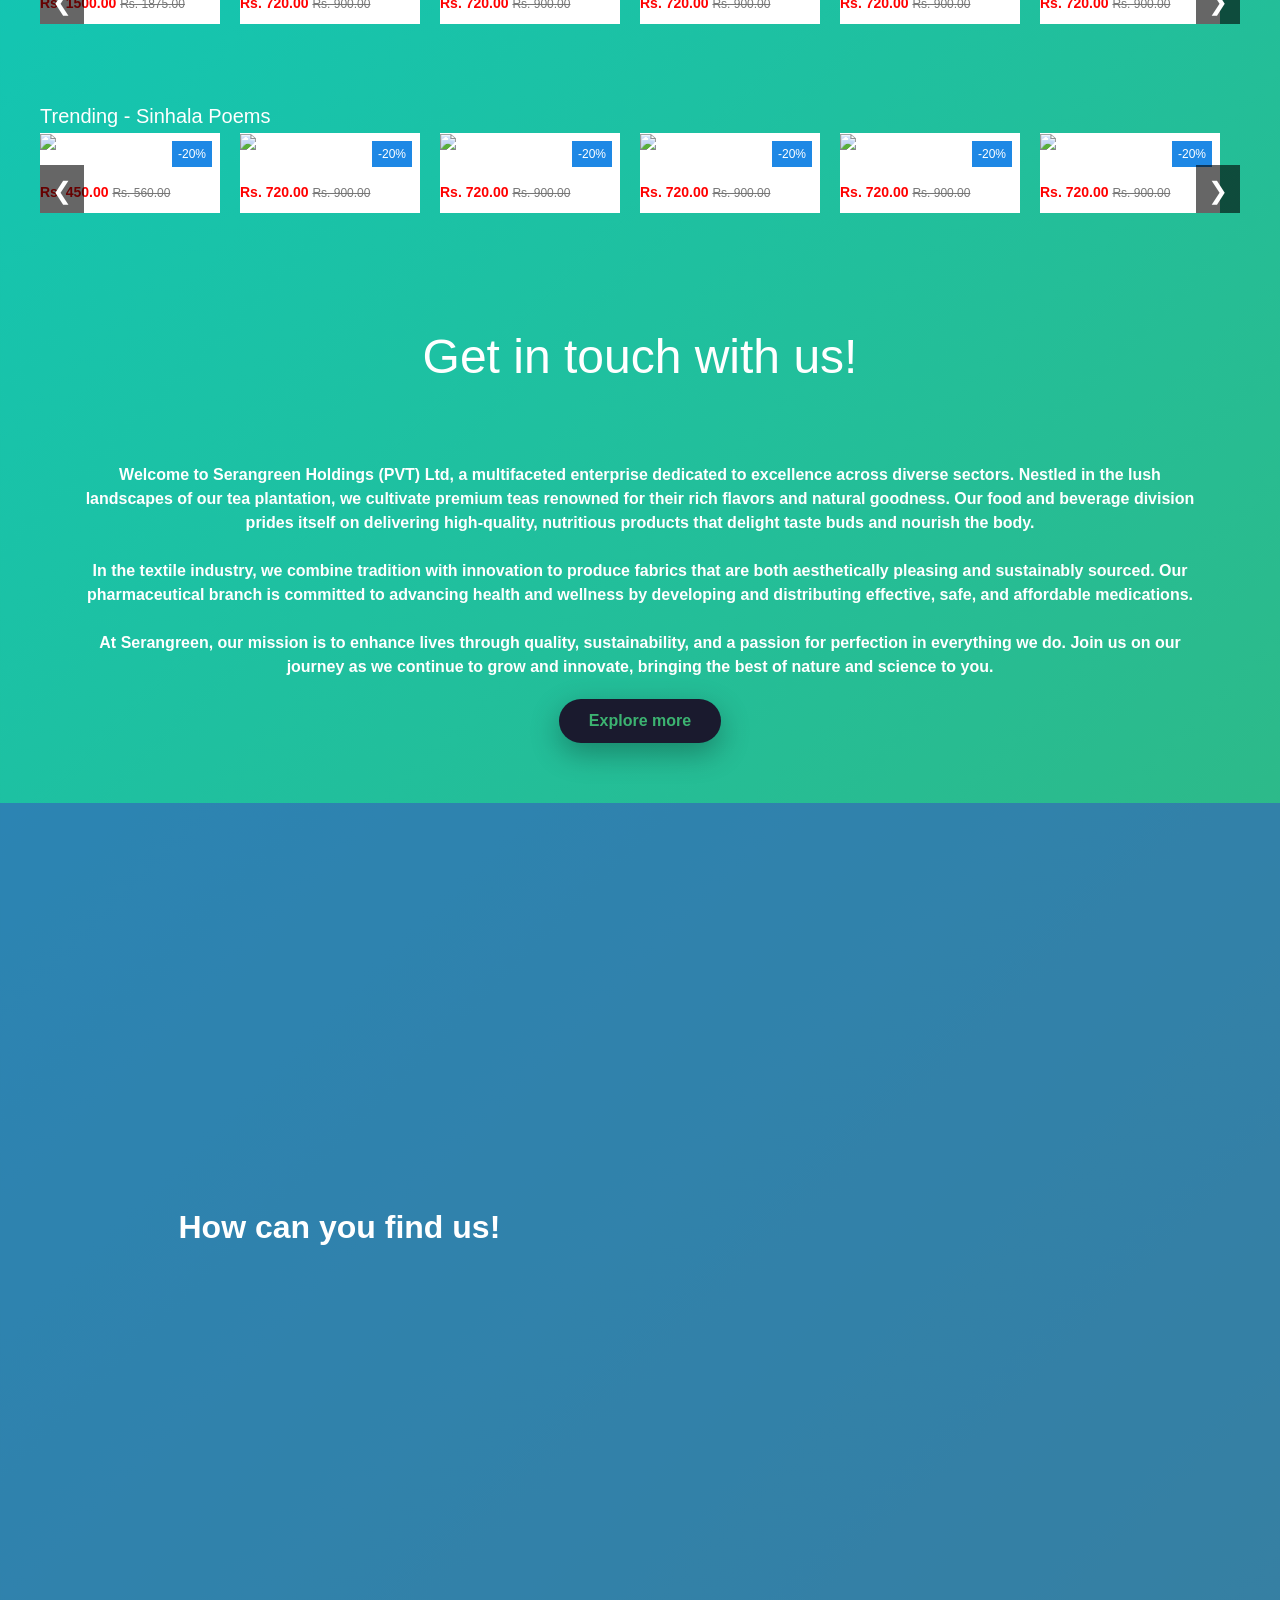
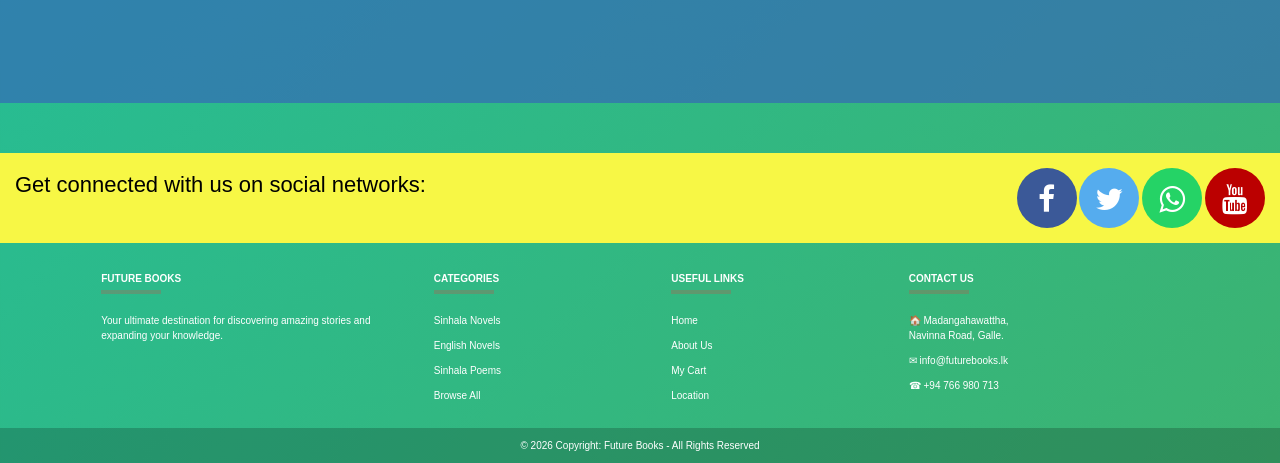
==== commit 135ca1a1: "Update Future Books website: add explore page, update navigation, and standardize UI elements" ====
--- a/index.html
+++ b/index.html
@@ -1,79 +1,78 @@
 <!DOCTYPE html>
 <html lang="en">
+
 <head>
-  <title>my final project</title>
-  <meta charset="UTF-8">
-  <meta name="viewport" content="width=device-width, initial-scale=1.0">
-  <meta name="keywords" content="e-commerce">
-  <meta name="author" content="Praveen Theekshana">
-  <link rel="icon" type="image/x-icon" href="crest.png">
-  <link rel="stylesheet" href="https://cdnjs.cloudflare.com/ajax/libs/font-awesome/4.7.0/css/font-awesome.min.css">
-  <link href="https://cdn.jsdelivr.net/npm/bootstrap@5.3.3/dist/css/bootstrap.min.css" rel="stylesheet">
-  <link rel="stylesheet" href="style.css">
+    <title>Future Books</title>
+    <meta charset="UTF-8">
+    <meta name="viewport" content="width=device-width, initial-scale=1.0">
+    <meta name="keywords" content="e-commerce">
+    <meta name="author" content="Praveen Theekshana">
+    <link rel="icon" type="image/x-icon" href="images\circular logo.png">
+    <link rel="stylesheet" href="https://cdnjs.cloudflare.com/ajax/libs/font-awesome/4.7.0/css/font-awesome.min.css">
+    <link href="https://cdn.jsdelivr.net/npm/bootstrap@5.3.3/dist/css/bootstrap.min.css" rel="stylesheet">
+    <link rel="stylesheet" href="style.css">
 </head>
+
 <body>
     <!-- header section starts -->
     <header id="header">
-      <div class="header-content-div">
-        <a href="index.html">
-          <img
-            src="https://i.ibb.co/KsztxWq/logo1.png"
-            alt="Company Logo"
-            id="header-img"
-        /></a>
-        <nav id="nav-bar">
-            <a href="#top-rated" class="nav-link">TOP RATED</a>
-            <a href="#about" class="nav-link">ABOUT</a>
-            <a href="#our-service" class="nav-link">OUR SERVICE</a>
-            <a href="#benefits" class="nav-link">BENEFITS</a>
-            <div class="toggle-container">
-                <label class="toggle-switch">
-                    <input type="checkbox" id="darkModeToggle">
-                    <span class="slider"></span>
-                </label>
-            </div>
-        </nav>
-      </div>
+        <div class="header-content-div">
+            <a href="index.html">
+                <img src="images\logo.png" alt="Company Logo" id="header-img" /></a>
+            <nav id="nav-bar">
+                <a href="explore.html" class="nav-link">EXPLORE</a>
+                <a href="#top-rated" class="nav-link">TOP RATED</a>
+                <a href="#about" class="nav-link">ABOUT</a>
+                <a href="#map" class="nav-link">OUR SERVICE</a>
+                <a href="login.html" class="nav-link">LOGIN</a>
+                <div class="toggle-container">
+                    <label class="toggle-switch">
+                        <input type="checkbox" id="darkModeToggle">
+                        <span class="slider"></span>
+                    </label>
+                </div>
+            </nav>
+        </div>
     </header>
     <!-- header section ends -->
 
-        <div class="container-fluid" id="welcome">
-            <img src="landing image.jpg" alt="Snow" class="landing-img">
-            <div class="centered">
-                <h1 id="welcome-message">Welcome</h1>
-                <h3 class="subtitle">How to switch Dark mode in CSS</h3>
-                <button class="cta-button">Button</button>
-            </div>
+    <div class="container-fluid" id="welcome">
+        <img src="images\landing image.jpg" alt="Snow" class="landing-img">
+        <div class="centered">
+            <h1 id="welcome-message">Welcome</h1>
+            <h3 class="subtitle">Explore our amazing collection of books !</h3>
+            <a href="#top-rated"><button class="cta-button">Explore</button></a>
         </div>
-
-        <div class="container">
-            <div class="features">
-                <div class="glass-card feature">    <!--  free shipping feature  -->
-                    <img decoding="async" src="free shipping.png" alt="" class="featureIcon">
-                    <span class="featureTitle">FREE SHIPPING</span>
-                    <span class="featureDesc">Free worldwide shipping on all orders.</span>
-	            </div>
-                <div class="glass-card feature">    <!--  availability of returning goods feature  -->
-                    <img decoding="async" class="featureIcon" src="returning goods.png" alt="">
-                    <span class="featureTitle">30 DAYS RETURN</span>
-                    <span class="featureDesc">No question return and easy refund in 14 days.</span>
-	            </div>
-                <div class="glass-card feature">    <!--  gift card feature  -->
-                    <img decoding="async" class="featureIcon" src="gift cards.png" alt="">
-                    <span class="featureTitle">GIFT CARDS</span>
-                    <span class="featureDesc">Buy gift cards and use coupon codes easily.</span>
-	            </div>
-                <div class="glass-card feature">    <!--  contact us feature  -->
-                    <img decoding="async" class="featureIcon" src="contact us.png" alt="">
-                    <span class="featureTitle">CONTACT US!</span>
-                    <span class="featureDesc">Keep in touch via email and support system.</span>
-	            </div>
+    </div>
+
+    <div class="container">
+        <div class="features">
+            <div class="glass-card feature"> <!--  free shipping feature  -->
+                <img decoding="async" src="images\free shipping.png" alt="" class="featureIcon">
+                <span class="featureTitle">FREE SHIPPING</span>
+                <span class="featureDesc">Free worldwide shipping on all orders.</span>
+            </div>
+            <div class="glass-card feature"> <!--  availability of returning goods feature  -->
+                <img decoding="async" class="featureIcon" src="images\returning goods.png" alt="">
+                <span class="featureTitle">30 DAYS RETURN</span>
+                <span class="featureDesc">No question return and easy refund in 14 days.</span>
+            </div>
+            <div class="glass-card feature"> <!--  gift card feature  -->
+                <img decoding="async" class="featureIcon" src="images\gift cards.png" alt="">
+                <span class="featureTitle">GIFT CARDS</span>
+                <span class="featureDesc">Buy gift cards and use coupon codes easily.</span>
+            </div>
+            <div class="glass-card feature"> <!--  contact us feature  -->
+                <img decoding="async" class="featureIcon" src="images\contact us.png" alt="">
+                <span class="featureTitle">CONTACT US!</span>
+                <span class="featureDesc">Keep in touch via email and support system.</span>
             </div>
         </div>
-
-        <hr>
-
-        <section id="top-rated">
+    </div>
+
+    <hr>
+
+    <section id="top-rated">
         <section class="book-section">
             <h2>Bestseller - Sinhala Novels (Last 7 Days)</h2>
 
@@ -82,145 +81,161 @@
 
                 <div class="track">
 
-                <!-- BOOK CARD -->
-                <div class="book-card">
-                    <span class="discount">-20%</span>
-                    <span class="rank">1</span>
-
-                    <img src="https://mdgunasena.com/wp-content/uploads/2024/08/10195517.jpg" alt="Book">
-
-                    <h4>Book Title</h4>
-                    <p class="price">
-                    <span class="new">Rs. 720.00</span>
-                    <span class="old">Rs. 900.00</span>
-                    </p>
-                </div>
-
-                <!-- BOOK CARD -->
-                <div class="book-card">
-                    <span class="discount">-20%</span>
-                    <span class="rank">2</span>
-
-                    <img src="https://encrypted-tbn0.gstatic.com/images?q=tbn:ANd9GcRmXWeCnblASQX5giANlmf4zJfCksfOY5JSxw&s" alt="Book">
-
-                    <h4>Book Title</h4>
-                    <p class="price">
-                    <span class="new">Rs. 720.00</span>
-                    <span class="old">Rs. 900.00</span>
-                    </p>
-                </div>
-
-                <!-- BOOK CARD -->
-                <div class="book-card">
-                    <span class="discount">-20%</span>
-                    <span class="rank">3</span>
-
-                    <img src="https://grantha.lk/media/catalog/product/cache/25fccda23befa3a8b49210419c7720b7/w/a/wassana_sihinaya_front.jpg" alt="Book">
-
-                    <h4>Book Title</h4>
-                    <p class="price">
-                    <span class="new">Rs. 720.00</span>
-                    <span class="old">Rs. 900.00</span>
-                    </p>
-                </div>
-
-                <!-- BOOK CARD -->
-                <div class="book-card">
-                    <span class="discount">-20%</span>
-                    <span class="rank">4</span>
-
-                    <img src="https://www.booksbay.lk/image/cache/catalog/Books/6972412-500x500.jpg" alt="Book">
-
-                    <h4>Book Title</h4>
-                    <p class="price">
-                    <span class="new">Rs. 720.00</span>
-                    <span class="old">Rs. 900.00</span>
-                    </p>
-                </div>
-
-                <!-- BOOK CARD -->
-                <div class="book-card">
-                    <span class="discount">-20%</span>
-                    <span class="rank">5</span>
-
-                    <img src="https://egenumabooks.lk/wp-content/uploads/2022/12/book621-346x330.png" alt="Book">
-
-                    <h4>Book Title</h4>
-                    <p class="price">
-                    <span class="new">Rs. 720.00</span>
-                    <span class="old">Rs. 900.00</span>
-                    </p>
-                </div>
-
-                <!-- BOOK CARD -->
-                <div class="book-card">
-                    <span class="discount">-20%</span>
-                    <span class="rank">6</span>
-
-                    <img src="https://encrypted-tbn0.gstatic.com/images?q=tbn:ANd9GcRI2KGzxFuO_QdUq6Wd4YFJRn_nnx5SlQl8Pw&s" alt="Book">
-
-                    <h4>Book Title</h4>
-                    <p class="price">
-                    <span class="new">Rs. 720.00</span>
-                    <span class="old">Rs. 900.00</span>
-                    </p>
-                </div>
-
-                <!-- BOOK CARD -->
-                <div class="book-card">
-                    <span class="discount">-20%</span>
-                    <span class="rank">7</span>
-
-                    <img src="https://rasakatha.lk/wp-content/uploads/2024/01/Rasakatha.lk-14.png" alt="Book">
-
-                    <h4>Book Title</h4>
-                    <p class="price">
-                    <span class="new">Rs. 720.00</span>
-                    <span class="old">Rs. 900.00</span>
-                    </p>
-                </div>
-
-                <!-- BOOK CARD -->
-                <div class="book-card">
-                    <span class="discount">-20%</span>
-                    <span class="rank">8</span>
-
-                    <img src="https://ranabhi.lk/wp-content/uploads/2022/02/kanda-uda-gindara-ranabhi.jpg" alt="Book">
-
-                    <h4>Book Title</h4>
-                    <p class="price">
-                    <span class="new">Rs. 720.00</span>
-                    <span class="old">Rs. 900.00</span>
-                    </p>
-                </div>
-
-                <!-- BOOK CARD -->
-                <div class="book-card">
-                    <span class="discount">-20%</span>
-                    <span class="rank">9</span>
-
-                    <img src="https://www.kbooks.lk/image/cache/catalog/sarasavi/thee-ha-tha-surath-de-mel-500x500.jpg" alt="Book">
-
-                    <h4>Book Title</h4>
-                    <p class="price">
-                    <span class="new">Rs. 720.00</span>
-                    <span class="old">Rs. 900.00</span>
-                    </p>
-                </div>
-
-                <!-- BOOK CARD -->
-                <div class="book-card">
-                    <span class="discount">-20%</span>
-                    <span class="rank">10</span>
-
-                    <img src="https://www.kbooks.lk/image/cache/catalog/sama/mage_adaraneeya_yakshani_manjula_wediwardana-228x228.jpg" alt="Book">
-
-                    <h4>Book Title</h4>
-                    <p class="price">
-                    <span class="new">Rs. 720.00</span>
-                    <span class="old">Rs. 900.00</span>
-                    </p>
-                </div>
+                    <!-- BOOK CARD -->
+                    <div class="book-card"
+                        onclick="addToCart('Sinhala Novel', '720.00', 'https://mdgunasena.com/wp-content/uploads/2024/08/10195517.jpg')">
+                        <span class="discount">-20%</span>
+                        <span class="rank">1</span>
+
+                        <img src="https://mdgunasena.com/wp-content/uploads/2024/08/10195517.jpg" alt="Book">
+
+                        <h4>Book Title</h4>
+                        <p class="price">
+                            <span class="new">Rs. 720.00</span>
+                            <span class="old">Rs. 900.00</span>
+                        </p>
+                    </div>
+
+                    <!-- BOOK CARD -->
+                    <div class="book-card"
+                        onclick="addToCart('Sinhala Novel 2', '720.00', 'https://encrypted-tbn0.gstatic.com/images?q=tbn:ANd9GcRmXWeCnblASQX5giANlmf4zJfCksfOY5JSxw&s')">
+                        <span class="discount">-20%</span>
+                        <span class="rank">2</span>
+
+                        <img src="https://encrypted-tbn0.gstatic.com/images?q=tbn:ANd9GcRmXWeCnblASQX5giANlmf4zJfCksfOY5JSxw&s"
+                            alt="Book">
+
+                        <h4>Book Title</h4>
+                        <p class="price">
+                            <span class="new">Rs. 720.00</span>
+                            <span class="old">Rs. 900.00</span>
+                        </p>
+                    </div>
+
+                    <!-- BOOK CARD -->
+                    <div class="book-card"
+                        onclick="addToCart('Sinhala Novel 3', '720.00', 'https://grantha.lk/media/catalog/product/cache/25fccda23befa3a8b49210419c7720b7/w/a/wassana_sihinaya_front.jpg')">
+                        <span class="discount">-20%</span>
+                        <span class="rank">3</span>
+
+                        <img src="https://grantha.lk/media/catalog/product/cache/25fccda23befa3a8b49210419c7720b7/w/a/wassana_sihinaya_front.jpg"
+                            alt="Book">
+
+                        <h4>Book Title</h4>
+                        <p class="price">
+                            <span class="new">Rs. 720.00</span>
+                            <span class="old">Rs. 900.00</span>
+                        </p>
+                    </div>
+
+                    <!-- BOOK CARD -->
+                    <div class="book-card"
+                        onclick="addToCart('Sinhala Novel 4', '720.00', 'https://www.booksbay.lk/image/cache/catalog/Books/6972412-500x500.jpg')">
+                        <span class="discount">-20%</span>
+                        <span class="rank">4</span>
+
+                        <img src="https://www.booksbay.lk/image/cache/catalog/Books/6972412-500x500.jpg" alt="Book">
+
+                        <h4>Book Title</h4>
+                        <p class="price">
+                            <span class="new">Rs. 720.00</span>
+                            <span class="old">Rs. 900.00</span>
+                        </p>
+                    </div>
+
+                    <!-- BOOK CARD -->
+                    <div class="book-card"
+                        onclick="addToCart('Sinhala Novel 5', '720.00', 'https://egenumabooks.lk/wp-content/uploads/2022/12/book621-346x330.png')">
+                        <span class="discount">-20%</span>
+                        <span class="rank">5</span>
+
+                        <img src="https://egenumabooks.lk/wp-content/uploads/2022/12/book621-346x330.png" alt="Book">
+
+                        <h4>Book Title</h4>
+                        <p class="price">
+                            <span class="new">Rs. 720.00</span>
+                            <span class="old">Rs. 900.00</span>
+                        </p>
+                    </div>
+
+                    <!-- BOOK CARD -->
+                    <div class="book-card"
+                        onclick="addToCart('Sinhala Novel 6', '720.00', 'https://encrypted-tbn0.gstatic.com/images?q=tbn:ANd9GcRI2KGzxFuO_QdUq6Wd4YFJRn_nnx5SlQl8Pw&s')">
+                        <span class="discount">-20%</span>
+                        <span class="rank">6</span>
+
+                        <img src="https://encrypted-tbn0.gstatic.com/images?q=tbn:ANd9GcRI2KGzxFuO_QdUq6Wd4YFJRn_nnx5SlQl8Pw&s"
+                            alt="Book">
+
+                        <h4>Book Title</h4>
+                        <p class="price">
+                            <span class="new">Rs. 720.00</span>
+                            <span class="old">Rs. 900.00</span>
+                        </p>
+                    </div>
+
+                    <!-- BOOK CARD -->
+                    <div class="book-card"
+                        onclick="addToCart('Sinhala Novel 7', '720.00', 'https://rasakatha.lk/wp-content/uploads/2024/01/Rasakatha.lk-14.png')">
+                        <span class="discount">-20%</span>
+                        <span class="rank">7</span>
+
+                        <img src="https://rasakatha.lk/wp-content/uploads/2024/01/Rasakatha.lk-14.png" alt="Book">
+
+                        <h4>Book Title</h4>
+                        <p class="price">
+                            <span class="new">Rs. 720.00</span>
+                            <span class="old">Rs. 900.00</span>
+                        </p>
+                    </div>
+
+                    <!-- BOOK CARD -->
+                    <div class="book-card"
+                        onclick="addToCart('Sinhala Novel 8', '720.00', 'https://ranabhi.lk/wp-content/uploads/2022/02/kanda-uda-gindara-ranabhi.jpg')">
+                        <span class="discount">-20%</span>
+                        <span class="rank">8</span>
+
+                        <img src="https://ranabhi.lk/wp-content/uploads/2022/02/kanda-uda-gindara-ranabhi.jpg"
+                            alt="Book">
+
+                        <h4>Book Title</h4>
+                        <p class="price">
+                            <span class="new">Rs. 720.00</span>
+                            <span class="old">Rs. 900.00</span>
+                        </p>
+                    </div>
+
+                    <!-- BOOK CARD -->
+                    <div class="book-card"
+                        onclick="addToCart('Sinhala Novel 9', '720.00', 'https://www.kbooks.lk/image/cache/catalog/sarasavi/thee-ha-tha-surath-de-mel-500x500.jpg')">
+                        <span class="discount">-20%</span>
+                        <span class="rank">9</span>
+
+                        <img src="https://www.kbooks.lk/image/cache/catalog/sarasavi/thee-ha-tha-surath-de-mel-500x500.jpg"
+                            alt="Book">
+
+                        <h4>Book Title</h4>
+                        <p class="price">
+                            <span class="new">Rs. 720.00</span>
+                            <span class="old">Rs. 900.00</span>
+                        </p>
+                    </div>
+
+                    <!-- BOOK CARD -->
+                    <div class="book-card"
+                        onclick="addToCart('Sinhala Novel 10', '720.00', 'https://www.kbooks.lk/image/cache/catalog/sama/mage_adaraneeya_yakshani_manjula_wediwardana-228x228.jpg')">
+                        <span class="discount">-20%</span>
+                        <span class="rank">10</span>
+
+                        <img src="https://www.kbooks.lk/image/cache/catalog/sama/mage_adaraneeya_yakshani_manjula_wediwardana-228x228.jpg"
+                            alt="Book">
+
+                        <h4>Book Title</h4>
+                        <p class="price">
+                            <span class="new">Rs. 720.00</span>
+                            <span class="old">Rs. 900.00</span>
+                        </p>
+                    </div>
                 </div>
 
                 <button class="nav next">&#10095;</button>
@@ -235,145 +250,160 @@
 
                 <div class="track">
 
-                <!-- BOOK CARD -->
-                <div class="book-card">
-                    <span class="discount">-20%</span>
-                    <span class="rank">1</span>
-
-                    <img src="https://jumpbooks.lk/wp-content/uploads/2022/04/The-Da-Vinci-Code-.jpg" alt="Book">
-
-                    <h4>Book Title</h4>
-                    <p class="price">
-                    <span class="new">Rs. 720.00</span>
-                    <span class="old">Rs. 900.00</span>
-                    </p>
-                </div>
-
-                <!-- BOOK CARD -->
-                <div class="book-card">
-                    <span class="discount">-20%</span>
-                    <span class="rank">2</span>
-
-                    <img src="https://jumpbooks.lk/wp-content/uploads/2022/10/The-Seven-Moons-of-Maali-Almeida-in-Sri-Lanka.jpg" alt="Book">
-
-                    <h4>Book Title</h4>
-                    <p class="price">
-                    <span class="new">Rs. 720.00</span>
-                    <span class="old">Rs. 900.00</span>
-                    </p>
-                </div>
-
-                <!-- BOOK CARD -->
-                <div class="book-card">
-                    <span class="discount">-20%</span>
-                    <span class="rank">3</span>
-
-                    <img src="https://encrypted-tbn0.gstatic.com/images?q=tbn:ANd9GcQHj1ctOxAKJWb4TaRoJ6I2lSSHFBo2sH3b4A&s" alt="Book">
-
-                    <h4>Book Title</h4>
-                    <p class="price">
-                    <span class="new">Rs. 720.00</span>
-                    <span class="old">Rs. 900.00</span>
-                    </p>
-                </div>
-
-                <!-- BOOK CARD -->
-                <div class="book-card">
-                    <span class="discount">-20%</span>
-                    <span class="rank">4</span>
-
-                    <img src="https://img.perlego.com/book-covers/2669721/9781365502033_300_450.webp" alt="Book">
-
-                    <h4>Book Title</h4>
-                    <p class="price">
-                    <span class="new">Rs. 720.00</span>
-                    <span class="old">Rs. 900.00</span>
-                    </p>
-                </div>
-
-                <!-- BOOK CARD -->
-                <div class="book-card">
-                    <span class="discount">-20%</span>
-                    <span class="rank">5</span>
-
-                    <img src="https://jumpbooks.lk/wp-content/uploads/2019/03/Ikigai.jpg" alt="Book">
-
-                    <h4>Book Title</h4>
-                    <p class="price">
-                    <span class="new">Rs. 720.00</span>
-                    <span class="old">Rs. 900.00</span>
-                    </p>
-                </div>
-
-                <!-- BOOK CARD -->
-                <div class="book-card">
-                    <span class="discount">-20%</span>
-                    <span class="rank">6</span>
-
-                    <img src="https://jumpbooks.lk/wp-content/uploads/2023/01/The-Love-Hypothesis-1303x2048.jpeg" alt="Book">
-
-                    <h4>Book Title</h4>
-                    <p class="price">
-                    <span class="new">Rs. 720.00</span>
-                    <span class="old">Rs. 900.00</span>
-                    </p>
-                </div>
-
-                <!-- BOOK CARD -->
-                <div class="book-card">
-                    <span class="discount">-20%</span>
-                    <span class="rank">7</span>
-
-                    <img src="https://res.cloudinary.com/bloomsbury-atlas/image/upload/w_360,c_scale,dpr_1.5/jackets/9781408855652.jpg" alt="Book">
-
-                    <h4>Book Title</h4>
-                    <p class="price">
-                    <span class="new">Rs. 720.00</span>
-                    <span class="old">Rs. 900.00</span>
-                    </p>
-                </div>
-
-                <!-- BOOK CARD -->
-                <div class="book-card">
-                    <span class="discount">-20%</span>
-                    <span class="rank">8</span>
-
-                    <img src="https://jumpbooks.lk/wp-content/uploads/2022/03/The-Lord-of-The-Rings-3-1.jpeg" alt="Book">
-
-                    <h4>Book Title</h4>
-                    <p class="price">
-                    <span class="new">Rs. 720.00</span>
-                    <span class="old">Rs. 900.00</span>
-                    </p>
-                </div>
-
-                <!-- BOOK CARD -->
-                <div class="book-card">
-                    <span class="discount">-20%</span>
-                    <span class="rank">9</span>
-
-                    <img src="https://taylorpearson.me/wp-content/uploads/2018/09/81Z5fX7qieL.jpg" alt="Book">
-
-                    <h4>Book Title</h4>
-                    <p class="price">
-                    <span class="new">Rs. 720.00</span>
-                    <span class="old">Rs. 900.00</span>
-                    </p>
-                </div>
-
-                <!-- BOOK CARD -->
-                <div class="book-card">
-                    <span class="discount">-20%</span>
-                    <span class="rank">10</span>
-
-                    <img src="https://books.lk/wp-content/uploads/2021/01/alchemist.jpg" alt="Book">
-
-                    <h4>Book Title</h4>
-                    <p class="price">
-                    <span class="new">Rs. 720.00</span>
-                    <span class="old">Rs. 900.00</span>
-                    </p>
-                </div>
+                    <!-- BOOK CARD -->
+                    <div class="book-card"
+                        onclick="addToCart('English Novel', '1500.00', 'https://jumpbooks.lk/wp-content/uploads/2022/04/The-Da-Vinci-Code-.jpg')">
+                        <span class="discount">-20%</span>
+                        <span class="rank">1</span>
+
+                        <img src="https://jumpbooks.lk/wp-content/uploads/2022/04/The-Da-Vinci-Code-.jpg" alt="Book">
+
+                        <h4>The Da Vinci Code</h4>
+                        <p class="price">
+                            <span class="new">Rs. 1500.00</span>
+                            <span class="old">Rs. 1875.00</span>
+                        </p>
+                    </div>
+
+                    <!-- BOOK CARD -->
+                    <div class="book-card"
+                        onclick="addToCart('English Novel 2', '720.00', 'https://jumpbooks.lk/wp-content/uploads/2022/10/The-Seven-Moons-of-Maali-Almeida-in-Sri-Lanka.jpg')">
+                        <span class="discount">-20%</span>
+                        <span class="rank">2</span>
+
+                        <img src="https://jumpbooks.lk/wp-content/uploads/2022/10/The-Seven-Moons-of-Maali-Almeida-in-Sri-Lanka.jpg"
+                            alt="Book">
+
+                        <h4>Book Title</h4>
+                        <p class="price">
+                            <span class="new">Rs. 720.00</span>
+                            <span class="old">Rs. 900.00</span>
+                        </p>
+                    </div>
+
+                    <!-- BOOK CARD -->
+                    <div class="book-card"
+                        onclick="addToCart('English Novel 3', '720.00', 'https://encrypted-tbn0.gstatic.com/images?q=tbn:ANd9GcQHj1ctOxAKJWb4TaRoJ6I2lSSHFBo2sH3b4A&s')">
+                        <span class="discount">-20%</span>
+                        <span class="rank">3</span>
+
+                        <img src="https://encrypted-tbn0.gstatic.com/images?q=tbn:ANd9GcQHj1ctOxAKJWb4TaRoJ6I2lSSHFBo2sH3b4A&s"
+                            alt="Book">
+
+                        <h4>Book Title</h4>
+                        <p class="price">
+                            <span class="new">Rs. 720.00</span>
+                            <span class="old">Rs. 900.00</span>
+                        </p>
+                    </div>
+
+                    <!-- BOOK CARD -->
+                    <div class="book-card"
+                        onclick="addToCart('English Novel 4', '720.00', 'https://img.perlego.com/book-covers/2669721/9781365502033_300_450.webp')">
+                        <span class="discount">-20%</span>
+                        <span class="rank">4</span>
+
+                        <img src="https://img.perlego.com/book-covers/2669721/9781365502033_300_450.webp" alt="Book">
+
+                        <h4>Book Title</h4>
+                        <p class="price">
+                            <span class="new">Rs. 720.00</span>
+                            <span class="old">Rs. 900.00</span>
+                        </p>
+                    </div>
+
+                    <!-- BOOK CARD -->
+                    <div class="book-card"
+                        onclick="addToCart('English Novel 5', '720.00', 'https://jumpbooks.lk/wp-content/uploads/2019/03/Ikigai.jpg')">
+                        <span class="discount">-20%</span>
+                        <span class="rank">5</span>
+
+                        <img src="https://jumpbooks.lk/wp-content/uploads/2019/03/Ikigai.jpg" alt="Book">
+
+                        <h4>Book Title</h4>
+                        <p class="price">
+                            <span class="new">Rs. 720.00</span>
+                            <span class="old">Rs. 900.00</span>
+                        </p>
+                    </div>
+
+                    <!-- BOOK CARD -->
+                    <div class="book-card"
+                        onclick="addToCart('English Novel 6', '720.00', 'https://jumpbooks.lk/wp-content/uploads/2023/01/The-Love-Hypothesis-1303x2048.jpeg')">
+                        <span class="discount">-20%</span>
+                        <span class="rank">6</span>
+
+                        <img src="https://jumpbooks.lk/wp-content/uploads/2023/01/The-Love-Hypothesis-1303x2048.jpeg"
+                            alt="Book">
+
+                        <h4>Book Title</h4>
+                        <p class="price">
+                            <span class="new">Rs. 720.00</span>
+                            <span class="old">Rs. 900.00</span>
+                        </p>
+                    </div>
+
+                    <!-- BOOK CARD -->
+                    <div class="book-card"
+                        onclick="addToCart('English Novel 7', '720.00', 'https://res.cloudinary.com/bloomsbury-atlas/image/upload/w_360,c_scale,dpr_1.5/jackets/9781408855652.jpg')">
+                        <span class="discount">-20%</span>
+                        <span class="rank">7</span>
+
+                        <img src="https://res.cloudinary.com/bloomsbury-atlas/image/upload/w_360,c_scale,dpr_1.5/jackets/9781408855652.jpg"
+                            alt="Book">
+
+                        <h4>Book Title</h4>
+                        <p class="price">
+                            <span class="new">Rs. 720.00</span>
+                            <span class="old">Rs. 900.00</span>
+                        </p>
+                    </div>
+
+                    <!-- BOOK CARD -->
+                    <div class="book-card"
+                        onclick="addToCart('English Novel 8', '720.00', 'https://jumpbooks.lk/wp-content/uploads/2022/03/The-Lord-of-The-Rings-3-1.jpeg')">
+                        <span class="discount">-20%</span>
+                        <span class="rank">8</span>
+
+                        <img src="https://jumpbooks.lk/wp-content/uploads/2022/03/The-Lord-of-The-Rings-3-1.jpeg"
+                            alt="Book">
+
+                        <h4>Book Title</h4>
+                        <p class="price">
+                            <span class="new">Rs. 720.00</span>
+                            <span class="old">Rs. 900.00</span>
+                        </p>
+                    </div>
+
+                    <!-- BOOK CARD -->
+                    <div class="book-card"
+                        onclick="addToCart('English Novel 9', '720.00', 'https://taylorpearson.me/wp-content/uploads/2018/09/81Z5fX7qieL.jpg')">
+                        <span class="discount">-20%</span>
+                        <span class="rank">9</span>
+
+                        <img src="https://taylorpearson.me/wp-content/uploads/2018/09/81Z5fX7qieL.jpg" alt="Book">
+
+                        <h4>Book Title</h4>
+                        <p class="price">
+                            <span class="new">Rs. 720.00</span>
+                            <span class="old">Rs. 900.00</span>
+                        </p>
+                    </div>
+
+                    <!-- BOOK CARD -->
+                    <div class="book-card"
+                        onclick="addToCart('English Novel 10', '720.00', 'https://mdgunasena.com/wp-content/uploads/2022/06/10064212.jpg')">
+                        <span class="discount">-20%</span>
+                        <span class="rank">10</span>
+
+                        <img src="https://mdgunasena.com/wp-content/uploads/2022/06/10064212.jpg" alt="Book">
+
+                        <h4>Book Title</h4>
+                        <p class="price">
+                            <span class="new">Rs. 720.00</span>
+                            <span class="old">Rs. 900.00</span>
+                        </p>
+                    </div>
                 </div>
 
                 <button class="nav next">&#10095;</button>
@@ -388,199 +418,222 @@
 
                 <div class="track">
 
-                <!-- BOOK CARD -->
-                <div class="book-card">
-                    <span class="discount">-20%</span>
-                    <span class="rank">1</span>
-
-                    <img src="https://rasakatha.lk/wp-content/uploads/2024/01/68.jpg" alt="Book">
-
-                    <h4>Book Title</h4>
-                    <p class="price">
-                    <span class="new">Rs. 720.00</span>
-                    <span class="old">Rs. 900.00</span>
-                    </p>
+                    <!-- BOOK CARD -->
+                    <div class="book-card"
+                        onclick="addToCart('Sinhala Poem', '450.00', 'https://rasakatha.lk/wp-content/uploads/2024/01/68.jpg')">
+                        <span class="discount">-20%</span>
+                        <span class="rank">1</span>
+
+                        <img src="https://rasakatha.lk/wp-content/uploads/2024/01/68.jpg" alt="Book">
+
+                        <h4>Kavi Dahana</h4>
+                        <p class="price">
+                            <span class="new">Rs. 450.00</span>
+                            <span class="old">Rs. 560.00</span>
+                        </p>
+                    </div>
+
+                    <!-- BOOK CARD -->
+                    <div class="book-card"
+                        onclick="addToCart('Sinhala Poem 2', '720.00', 'https://rasakatha.lk/wp-content/uploads/2024/01/69-1.jpg')">
+                        <span class="discount">-20%</span>
+                        <span class="rank">2</span>
+
+                        <img src="https://rasakatha.lk/wp-content/uploads/2024/01/69-1.jpg" alt="Book">
+
+                        <h4>Book Title</h4>
+                        <p class="price">
+                            <span class="new">Rs. 720.00</span>
+                            <span class="old">Rs. 900.00</span>
+                        </p>
+                    </div>
+
+                    <!-- BOOK CARD -->
+                    <div class="book-card"
+                        onclick="addToCart('Sinhala Poem 3', '720.00', 'https://lankabooks.lk/wp-content/uploads/2024/07/CamScanner-07-03-2024-16.27_3.jpg')">
+                        <span class="discount">-20%</span>
+                        <span class="rank">3</span>
+
+                        <img src="https://lankabooks.lk/wp-content/uploads/2024/07/CamScanner-07-03-2024-16.27_3.jpg"
+                            alt="Book">
+
+                        <h4>Book Title</h4>
+                        <p class="price">
+                            <span class="new">Rs. 720.00</span>
+                            <span class="old">Rs. 900.00</span>
+                        </p>
+                    </div>
+
+                    <!-- BOOK CARD -->
+                    <div class="book-card"
+                        onclick="addToCart('Sinhala Poem 4', '720.00', 'https://rasakatha.lk/wp-content/uploads/2024/02/WhatsApp-Image-2023-07-10-at-10.45.20-PM-700x1040.jpeg')">
+                        <span class="discount">-20%</span>
+                        <span class="rank">4</span>
+
+                        <img src="https://rasakatha.lk/wp-content/uploads/2024/02/WhatsApp-Image-2023-07-10-at-10.45.20-PM-700x1040.jpeg"
+                            alt="Book">
+
+                        <h4>Book Title</h4>
+                        <p class="price">
+                            <span class="new">Rs. 720.00</span>
+                            <span class="old">Rs. 900.00</span>
+                        </p>
+                    </div>
+
+                    <!-- BOOK CARD -->
+                    <div class="book-card"
+                        onclick="addToCart('Sinhala Poem 5', '720.00', 'https://rasakatha.lk/wp-content/uploads/2024/02/WhatsApp-Image-2023-10-25-at-8.48.25-PM-700x1016.jpeg')">
+                        <span class="discount">-20%</span>
+                        <span class="rank">5</span>
+
+                        <img src="https://rasakatha.lk/wp-content/uploads/2024/02/WhatsApp-Image-2023-10-25-at-8.48.25-PM-700x1016.jpeg"
+                            alt="Book">
+
+                        <h4>Book Title</h4>
+                        <p class="price">
+                            <span class="new">Rs. 720.00</span>
+                            <span class="old">Rs. 900.00</span>
+                        </p>
+                    </div>
+
+                    <!-- BOOK CARD -->
+                    <div class="book-card"
+                        onclick="addToCart('Sinhala Poem 6', '720.00', 'https://rasakatha.lk/wp-content/uploads/2024/02/WhatsApp-Image-2023-09-30-at-4.37.24-AM.jpeg')">
+                        <span class="discount">-20%</span>
+                        <span class="rank">6</span>
+
+                        <img src="https://rasakatha.lk/wp-content/uploads/2024/02/WhatsApp-Image-2023-09-30-at-4.37.24-AM.jpeg"
+                            alt="Book">
+
+                        <h4>Book Title</h4>
+                        <p class="price">
+                            <span class="new">Rs. 720.00</span>
+                            <span class="old">Rs. 900.00</span>
+                        </p>
+                    </div>
+
+                    <!-- BOOK CARD -->
+                    <div class="book-card"
+                        onclick="addToCart('Sinhala Poem 7', '720.00', 'https://rasakatha.lk/wp-content/uploads/2024/02/WhatsApp-Image-2023-09-16-at-5.24.07-AM-700x1120.jpeg')">
+                        <span class="discount">-20%</span>
+                        <span class="rank">7</span>
+
+                        <img src="https://rasakatha.lk/wp-content/uploads/2024/02/WhatsApp-Image-2023-09-16-at-5.24.07-AM-700x1120.jpeg"
+                            alt="Book">
+
+                        <h4>Book Title</h4>
+                        <p class="price">
+                            <span class="new">Rs. 720.00</span>
+                            <span class="old">Rs. 900.00</span>
+                        </p>
+                    </div>
+
+                    <!-- BOOK CARD -->
+                    <div class="book-card"
+                        onclick="addToCart('Sinhala Poem 8', '720.00', 'https://rasakatha.lk/wp-content/uploads/2024/02/WhatsApp-Image-2023-06-12-at-14.06.52-700x1006.jpeg')">
+                        <span class="discount">-20%</span>
+                        <span class="rank">8</span>
+
+                        <img src="https://rasakatha.lk/wp-content/uploads/2024/02/WhatsApp-Image-2023-06-12-at-14.06.52-700x1006.jpeg"
+                            alt="Book">
+
+                        <h4>Book Title</h4>
+                        <p class="price">
+                            <span class="new">Rs. 720.00</span>
+                            <span class="old">Rs. 900.00</span>
+                        </p>
+                    </div>
+
+                    <!-- BOOK CARD -->
+                    <div class="book-card"
+                        onclick="addToCart('Sinhala Poem 9', '720.00', 'https://rasakatha.lk/wp-content/uploads/2024/01/11-3.jpg')">
+                        <span class="discount">-20%</span>
+                        <span class="rank">9</span>
+
+                        <img src="https://rasakatha.lk/wp-content/uploads/2024/01/11-3.jpg" alt="Book">
+
+                        <h4>Book Title</h4>
+                        <p class="price">
+                            <span class="new">Rs. 720.00</span>
+                            <span class="old">Rs. 900.00</span>
+                        </p>
+                    </div>
+
+                    <!-- BOOK CARD -->
+                    <div class="book-card"
+                        onclick="addToCart('Sinhala Poem 10', '720.00', 'https://rasakatha.lk/wp-content/uploads/2024/02/Rasakatha.lk-19-700x1001.png')">
+                        <span class="discount">-20%</span>
+                        <span class="rank">10</span>
+
+                        <img src="https://rasakatha.lk/wp-content/uploads/2024/02/Rasakatha.lk-19-700x1001.png"
+                            alt="Book">
+
+                        <h4>Book Title</h4>
+                        <p class="price">
+                            <span class="new">Rs. 720.00</span>
+                            <span class="old">Rs. 900.00</span>
+                        </p>
+                    </div>
                 </div>
 
-                <!-- BOOK CARD -->
-                <div class="book-card">
-                    <span class="discount">-20%</span>
-                    <span class="rank">2</span>
-
-                    <img src="https://rasakatha.lk/wp-content/uploads/2024/01/69-1.jpg" alt="Book">
-
-                    <h4>Book Title</h4>
-                    <p class="price">
-                    <span class="new">Rs. 720.00</span>
-                    <span class="old">Rs. 900.00</span>
-                    </p>
+                <button class="nav next">&#10095;</button>
+            </div>
+        </section>
+    </section>
+
+
+    <div class="container" id="about">
+        <br /><br /><br /><br /><br />
+        <h1 class="scroll-text">Get in touch with us!</h1>
+
+        <div class="get-in-touch-description">
+            <p>
+                <br /><br /><br />
+                Welcome to Serangreen Holdings (PVT) Ltd, a multifaceted enterprise dedicated to excellence across
+                diverse sectors.
+                Nestled in the lush landscapes of our tea plantation, we cultivate premium teas renowned for their rich
+                flavors and natural goodness.
+                Our food and beverage division prides itself on delivering high-quality, nutritious products that
+                delight taste buds and nourish the body.<br /><br />
+
+                In the textile industry, we combine tradition with innovation to produce fabrics that are both
+                aesthetically pleasing and sustainably sourced.
+                Our pharmaceutical branch is committed to advancing health and wellness by developing and distributing
+                effective, safe, and affordable medications.<br /><br />
+
+                At Serangreen, our mission is to enhance lives through quality, sustainability, and a passion for
+                perfection in everything we do.
+                Join us on our journey as we continue to grow and innovate, bringing the best of nature and science to
+                you.
+
+                <br>
+
+                <a href="about.html"><button class="cta-button" id="about-us-btn">Explore more</button></a>
+            </p>
+        </div>
+
+        <!--   map starts here   -->
+        <div class="map-background">
+            <div id="our-map">
+                <div id="map-description">
+                    How can you find us!
                 </div>
-
-                <!-- BOOK CARD -->
-                <div class="book-card">
-                    <span class="discount">-20%</span>
-                    <span class="rank">3</span>
-
-                    <img src="https://lankabooks.lk/wp-content/uploads/2024/07/CamScanner-07-03-2024-16.27_3.jpg" alt="Book">
-
-                    <h4>Book Title</h4>
-                    <p class="price">
-                    <span class="new">Rs. 720.00</span>
-                    <span class="old">Rs. 900.00</span>
-                    </p>
+                <div id="map">
+                    <iframe
+                        src="https://www.google.com/maps/embed?pb=!1m18!1m12!1m3!1d3947.491751312695!2d80.50048357477242!3d8.353188691683624!2m3!1f0!2f0!3f0!3m2!1i1024!2i768!4f13.1!3m3!1m2!1s0x3afc8a61622cfbe9%3A0xf448ce3a729f9cec!2sLibrary%2C%20Faculty%20of%20Applied%20Sciences!5e0!3m2!1sen!2slk!4v1767123362233!5m2!1sen!2slk"
+                        allowfullscreen="" loading="lazy" referrerpolicy="no-referrer-when-downgrade" style="width:700px; height:550px;
+                                    position:absolute; top:120px; left:700px;"></iframe>
                 </div>
-
-                <!-- BOOK CARD -->
-                <div class="book-card">
-                    <span class="discount">-20%</span>
-                    <span class="rank">4</span>
-
-                    <img src="https://rasakatha.lk/wp-content/uploads/2024/02/WhatsApp-Image-2023-07-10-at-10.45.20-PM-700x1040.jpeg" alt="Book">
-
-                    <h4>Book Title</h4>
-                    <p class="price">
-                    <span class="new">Rs. 720.00</span>
-                    <span class="old">Rs. 900.00</span>
-                    </p>
-                </div>
-
-                <!-- BOOK CARD -->
-                <div class="book-card">
-                    <span class="discount">-20%</span>
-                    <span class="rank">5</span>
-
-                    <img src="https://rasakatha.lk/wp-content/uploads/2024/02/WhatsApp-Image-2023-10-25-at-8.48.25-PM-700x1016.jpeg" alt="Book">
-
-                    <h4>Book Title</h4>
-                    <p class="price">
-                    <span class="new">Rs. 720.00</span>
-                    <span class="old">Rs. 900.00</span>
-                    </p>
-                </div>
-
-                <!-- BOOK CARD -->
-                <div class="book-card">
-                    <span class="discount">-20%</span>
-                    <span class="rank">6</span>
-
-                    <img src="https://rasakatha.lk/wp-content/uploads/2024/02/WhatsApp-Image-2023-09-30-at-4.37.24-AM.jpeg" alt="Book">
-
-                    <h4>Book Title</h4>
-                    <p class="price">
-                    <span class="new">Rs. 720.00</span>
-                    <span class="old">Rs. 900.00</span>
-                    </p>
-                </div>
-
-                <!-- BOOK CARD -->
-                <div class="book-card">
-                    <span class="discount">-20%</span>
-                    <span class="rank">7</span>
-
-                    <img src="https://rasakatha.lk/wp-content/uploads/2024/02/WhatsApp-Image-2023-09-16-at-5.24.07-AM-700x1120.jpeg" alt="Book">
-
-                    <h4>Book Title</h4>
-                    <p class="price">
-                    <span class="new">Rs. 720.00</span>
-                    <span class="old">Rs. 900.00</span>
-                    </p>
-                </div>
-
-                <!-- BOOK CARD -->
-                <div class="book-card">
-                    <span class="discount">-20%</span>
-                    <span class="rank">8</span>
-
-                    <img src="https://rasakatha.lk/wp-content/uploads/2024/02/WhatsApp-Image-2023-06-12-at-14.06.52-700x1006.jpeg" alt="Book">
-
-                    <h4>Book Title</h4>
-                    <p class="price">
-                    <span class="new">Rs. 720.00</span>
-                    <span class="old">Rs. 900.00</span>
-                    </p>
-                </div>
-
-                <!-- BOOK CARD -->
-                <div class="book-card">
-                    <span class="discount">-20%</span>
-                    <span class="rank">9</span>
-
-                    <img src="https://rasakatha.lk/wp-content/uploads/2024/01/11-3.jpg" alt="Book">
-
-                    <h4>Book Title</h4>
-                    <p class="price">
-                    <span class="new">Rs. 720.00</span>
-                    <span class="old">Rs. 900.00</span>
-                    </p>
-                </div>
-
-                <!-- BOOK CARD -->
-                <div class="book-card">
-                    <span class="discount">-20%</span>
-                    <span class="rank">10</span>
-
-                    <img src="https://rasakatha.lk/wp-content/uploads/2024/02/Rasakatha.lk-19-700x1001.png" alt="Book">
-
-                    <h4>Book Title</h4>
-                    <p class="price">
-                    <span class="new">Rs. 720.00</span>
-                    <span class="old">Rs. 900.00</span>
-                    </p>
-                </div>
-                </div>
-
-                <button class="nav next">&#10095;</button>
-            </div>
-        </section>
-        </section>
-
-
-        <div class="container" id="about">
-            <br/><br/><br/><br/><br/>
-            <h1 class="scroll-text">Get in touch with us!</h1>
-
-            <div class="get-in-touch-description">
-                <p>
-                    <br/><br/><br/>
-                    Welcome to Serangreen Holdings (PVT) Ltd, a multifaceted enterprise dedicated to excellence across diverse sectors. 
-                    Nestled in the lush landscapes of our tea plantation, we cultivate premium teas renowned for their rich flavors and natural goodness. 
-                    Our food and beverage division prides itself on delivering high-quality, nutritious products that delight taste buds and nourish the body.<br/><br/>
-
-                    In the textile industry, we combine tradition with innovation to produce fabrics that are both aesthetically pleasing and sustainably sourced. 
-                    Our pharmaceutical branch is committed to advancing health and wellness by developing and distributing effective, safe, and affordable medications.<br/><br/>
-
-                    At Serangreen, our mission is to enhance lives through quality, sustainability, and a passion for perfection in everything we do. 
-                    Join us on our journey as we continue to grow and innovate, bringing the best of nature and science to you.
-                </p>
-            </div>
-
-                <!--   map starts here   -->
-                <div class="map-background">
-                    <div id="our-map">
-                        <div id="map-description">
-                        How can you find us!
-                        </div>
-                    <div id="map">
-                        <iframe src="https://www.google.com/maps/embed?pb=!1m18!1m12!1m3!1d3947.491751312695!2d80.50048357477242!3d8.353188691683624!2m3!1f0!2f0!3f0!3m2!1i1024!2i768!4f13.1!3m3!1m2!1s0x3afc8a61622cfbe9%3A0xf448ce3a729f9cec!2sLibrary%2C%20Faculty%20of%20Applied%20Sciences!5e0!3m2!1sen!2slk!4v1767123362233!5m2!1sen!2slk"
-                            allowfullscreen="" 
-                            loading="lazy" 
-                            referrerpolicy="no-referrer-when-downgrade"
-                            style="width:700px; height:550px;
-                                    position:absolute; top:120px; left:700px;"></iframe>
-                    </div>
-                    </div>
-                </div>
-                <!--    map ends here    -->
-                
+            </div>
         </div>
-
-        <!-- Footer -->
-        <footer>
-            <!-- Section: Social media -->
-            <section
-                class="d-flex justify-content-between p-4"
-                style="background-color:#F7F745;"
-            >
+        <!--    map ends here    -->
+
+    </div>
+
+    <!-- Footer -->
+    <footer>
+        <!-- Section: Social media -->
+        <section class="d-flex justify-content-between p-4" style="background-color:#F7F745; color: black;">
             <!-- Left -->
             <div class="me-5">
                 <span style="font-size:22px;">Get connected with us on social networks:</span>
@@ -595,135 +648,112 @@
                 <a href="#" class="fa fa-youtube"></a>
             </div>
             <!-- Right -->
-            </section>
-            <!-- Section: Social media -->
-
-            <!-- Section: Links  -->
-            <section class="">
+        </section>
+        <!-- Section: Social media -->
+
+        <!-- Section: Links  -->
+        <section class="">
             <div class="container text-md-start mt-5">
                 <!-- Grid row -->
                 <div class="row mt-3">
-                <!-- Grid column -->
-                <div class="col-md-3 col-lg-4 col-xl-3 mx-auto mb-4">
-                    <!-- Content -->
-                    <h6 class="text-uppercase fw-bold">Company name</h6>
-                    <hr
-                        class="mb-4 mt-0 d-inline-block mx-auto"
-                        style="width: 60px; background-color: #7c4dff; height: 2px"
-                        />
-                    <a href="index.html">
-                    <img src="" 
-                        alt="Company logo"
-                        style="width:400px;
-                                height:150px;
-                                position:absolute;
-                                top:200px;
-                                left:50px;">
-                    </a>
-                </div>
-                <!-- Grid column -->
-
-                <!-- Grid column -->
-                <div class="col-md-2 col-lg-2 col-xl-2 mx-auto mb-4">
-                    <!-- Links -->
-                    <h6 class="text-uppercase fw-bold">Location</h6>
-                    <hr
-                        class="mb-4 mt-0 d-inline-block mx-auto"
-                        style="width: 60px; background-color: #7c4dff; height: 2px"
-                        />
-                    <p>
-                    <a href="#!" class="text-white">Fingers</a>
-                    </p>
-                    <p>
-                    <a href="#!" class="text-white">Jumbo Fingers</a>
-                    </p>
-                    <p>
-                    <a href="#!" class="text-white">Vegi Balls</a>
-                    </p>
-                    <p>
-                    <a href="#!" class="text-white">Burger Patties</a>
-                    </p>
-                </div>
-                <!-- Grid column -->
-
-                <!-- Grid column -->
-                <div class="col-md-3 col-lg-2 col-xl-2 mx-auto mb-4">
-                    <!-- Links -->
-                    <h6 class="text-uppercase fw-bold">Useful links</h6>
-                    <hr
-                        class="mb-4 mt-0 d-inline-block mx-auto"
-                        style="width: 60px; background-color: #7c4dff; height: 2px"
-                        />
-                    <p>
-                    <a href="#" class="text-white">Home</a>
-                    </p>
-                    <p>
-                    <a href="#" class="text-white">About Us</a>
-                    </p>
-                    <p>
-                    <a href="#" class="text-white">Food and Bevarage</a>
-                    </p>
-                    <p>
-                    <a href="#" class="text-white">Contact Us</a>
-                    </p>
-                </div>
-                <!-- Grid column -->
-
-                <!-- Grid column -->
-                <div class="col-md-4 col-lg-3 col-xl-3 mx-auto mb-md-0 mb-4">
-                    <!-- Links -->
-                    <h6 class="text-uppercase fw-bold">Contact Us</h6>
-                    <hr
-                        class="mb-4 mt-0 d-inline-block mx-auto"
-                        style="width: 60px; background-color: #7c4dff; height: 2px"
-                        />
-                    <address>&#127968; Madangahawattha,<br/>
-                        &nbsp;&nbsp;&nbsp;&nbsp;&nbsp;&nbsp;Navinna Road,<br/>
-                        &nbsp;&nbsp;&nbsp;&nbsp;&nbsp;&nbsp;Uluvitike,<br/>
-                        &nbsp;&nbsp;&nbsp;&nbsp;&nbsp;&nbsp;Galle.</address>
-                    <p>&#9993; praveentheekshana03@gmail.com</p>
-                    <p>&#9742;&lpar;+94&rpar; 766 980 713</p>
-                </div>
-                <!-- Grid column -->
+                    <!-- Grid column -->
+                    <div class="col-md-3 col-lg-4 col-xl-3 mx-auto mb-4">
+                        <!-- Content -->
+                        <h6 class="text-uppercase fw-bold">Future Books</h6>
+                        <hr class="mb-4 mt-0 d-inline-block mx-auto"
+                            style="width: 60px; background-color: #7c4dff; height: 2px" />
+                        <p>Your ultimate destination for discovering amazing stories and expanding your knowledge.</p>
+                    </div>
+                    <!-- Grid column -->
+
+                    <!-- Grid column -->
+                    <div class="col-md-2 col-lg-2 col-xl-2 mx-auto mb-4">
+                        <!-- Links -->
+                        <h6 class="text-uppercase fw-bold">Categories</h6>
+                        <hr class="mb-4 mt-0 d-inline-block mx-auto"
+                            style="width: 60px; background-color: #7c4dff; height: 2px" />
+                        <p>
+                            <a href="explore.html" class="text-white" onclick="localStorage.setItem('filter', 'sinhala-novel')">Sinhala Novels</a>
+                        </p>
+                        <p>
+                            <a href="explore.html" class="text-white" onclick="localStorage.setItem('filter', 'english-novel')">English Novels</a>
+                        </p>
+                        <p>
+                            <a href="explore.html" class="text-white" onclick="localStorage.setItem('filter', 'sinhala-poem')">Sinhala Poems</a>
+                        </p>
+                        <p>
+                            <a href="explore.html" class="text-white">Browse All</a>
+                        </p>
+                    </div>
+                    <!-- Grid column -->
+
+                    <!-- Grid column -->
+                    <div class="col-md-3 col-lg-2 col-xl-2 mx-auto mb-4">
+                        <!-- Links -->
+                        <h6 class="text-uppercase fw-bold">Useful links</h6>
+                        <hr class="mb-4 mt-0 d-inline-block mx-auto"
+                            style="width: 60px; background-color: #7c4dff; height: 2px" />
+                        <p>
+                            <a href="index.html" class="text-white">Home</a>
+                        </p>
+                        <p>
+                            <a href="about.html" class="text-white">About Us</a>
+                        </p>
+                        <p>
+                            <a href="cart.html" class="text-white">My Cart</a>
+                        </p>
+                        <p>
+                            <a href="index.html#map" class="text-white">Location</a>
+                        </p>
+                    </div>
+                    <!-- Grid column -->
+
+                    <!-- Grid column -->
+                    <div class="col-md-4 col-lg-3 col-xl-3 mx-auto mb-md-0 mb-4">
+                        <!-- Links -->
+                        <h6 class="text-uppercase fw-bold">Contact Us</h6>
+                        <hr class="mb-4 mt-0 d-inline-block mx-auto"
+                            style="width: 60px; background-color: #7c4dff; height: 2px" />
+                        <address>&#127968; Madangahawattha,<br /> Navinna Road, Galle.</address>
+                        <p>&#9993; info@futurebooks.lk</p>
+                        <p>&#9742; +94 766 980 713</p>
+                    </div>
+                    <!-- Grid column -->
                 </div>
                 <!-- Grid row -->
             </div>
-            </section>
-            <!-- Section: Links  -->
-
-            <!-- Copyright -->
-            <div
-                class="text-center p-3"
-                style="background-color:rgba(0, 0, 0, 0.2); cursor:no-drop;"
-                >
+        </section>
+        <!-- Section: Links  -->
+
+        <!-- Copyright -->
+        <div class="text-center p-3" style="background-color:rgba(0, 0, 0, 0.2);">
             © 2026 Copyright:
-            <span class="text-white"
-                >All Rights Reserved</span
-                >
-            </div>
-            <!-- Copyright -->
-        </footer>
-        <!-- Footer -->
-
-        <!-- back to top button -->
-        <a href="#welcome">
-            <button id="back-to-top-button">
-                <span style="font-size: 24px;">&#11165;</span>
-            </button>
-        </a>
-        <!-- back to top button ends -->
-
-        <script src="script.js"></script>
-        <script src="https://cdn.jsdelivr.net/npm/bootstrap@5.3.3/dist/js/bootstrap.bundle.min.js"></script>
-        <script src="https://cdnjs.cloudflare.com/ajax/libs/gsap/3.12.2/gsap.min.js"></script>
-	    <script src="https://cdnjs.cloudflare.com/ajax/libs/gsap/3.12.2/ScrollTrigger.min.js"></script>
-        <script>
-            gsap.from(".scroll-text", {
-                scrollTrigger: ".scroll-text",
-                opacity: 0,
-                y: 50,
-                duration: 1
-            });
-        </script>
+            <span class="text-white">Future Books - All Rights Reserved</span>
+        </div>
+        <!-- Copyright -->
+    </footer>
+    <!-- Footer -->
+
+    <!-- back to top button -->
+    <a href="#welcome">
+        <button id="back-to-top-button">
+            <span style="font-size: 24px;">&#11165;</span>
+        </button>
+    </a>
+    <!-- back to top button ends -->
+
+    <script src="script.js"></script>
+    <script src="https://cdn.jsdelivr.net/npm/bootstrap@5.3.3/dist/js/bootstrap.bundle.min.js"></script>
+    <script src="https://cdnjs.cloudflare.com/ajax/libs/gsap/3.12.2/gsap.min.js"></script>
+    <script src="https://cdnjs.cloudflare.com/ajax/libs/gsap/3.12.2/ScrollTrigger.min.js"></script>
+    <script>
+        gsap.from(".scroll-text", {
+            scrollTrigger: ".scroll-text",
+            opacity: 0,
+            y: 50,
+            duration: 1
+        });
+    </script>
 </body>
+
 </html>
--- a/style.css
+++ b/style.css
@@ -1,37 +1,39 @@
 :root {
-    color-scheme: light dark;
-    --bg-gradient-start: light-dark(#00CED1, #1a1a2e);
-    --bg-gradient-end: light-dark(#3CB371,#16213e);
-    --text-color: light-dark(#ffffff,#e4e4e4);
-    --toggle-bg: light-dark(rgba(255, 255, 255, 0.3),rgba(65, 65, 65, 0.6));
-    --button-bg: light-dark(#3CB371, #1a1a2e);
-    --button-text: light-dark(#1a1a2e,#3CB371);
-    --shadow-color: rgba(0, 0, 0, 0.3);
-    --sub-element-bg: rgba(54, 92, 190, 0.6);
-    --link-hover-color: #e23d3d;
-    --link-active-color: #f84848;
-    font-size: 10px;
-    font-family: "Open Sans", sans-serif;
-    margin: 0;
-    padding: 0;
-    box-sizing: border-box;
-    scroll-behavior: smooth;
+  color-scheme: light dark;
+  --bg-gradient-start: light-dark(#00CED1, #1a1a2e);
+  --bg-gradient-end: light-dark(#3CB371, #16213e);
+  --text-color: light-dark(#ffffff, #e4e4e4);
+  --toggle-bg: light-dark(rgba(255, 255, 255, 0.3), rgba(65, 65, 65, 0.6));
+  --button-bg: light-dark(#3CB371, #1a1a2e);
+  --about-us-button-bg: light-dark(#1a1a2e, #3CB371);
+  --about-us-button-text: light-dark(#3CB371, #1a1a2e);
+  --button-text: light-dark(#1a1a2e, #3CB371);
+  --shadow-color: rgba(0, 0, 0, 0.3);
+  --sub-element-bg: rgba(54, 92, 190, 0.6);
+  --link-hover-color: #e23d3d;
+  --link-active-color: #f84848;
+  font-size: 10px;
+  font-family: "Open Sans", sans-serif;
+  margin: 0;
+  padding: 0;
+  box-sizing: border-box;
+  scroll-behavior: smooth;
 }
 
 * {
-    box-sizing: border-box;
+  box-sizing: border-box;
 }
 
 body {
-    font-family: -apple-system, BlinkMacSystemFont, 'Segoe UI', Roboto, Oxygen, Ubuntu, Cantarell, sans-serif;
-    min-height: 100vh;
-    flex-direction: column;
-    transition: background-color 0.5s ease, color 0.5s ease;
-    padding: 2rem;
-    background: linear-gradient(135deg, var(--bg-gradient-start) 0%, var(--bg-gradient-end) 100%);
-    color: var(--text-color);
-    margin: 0;
-    padding: 0;
+  font-family: -apple-system, BlinkMacSystemFont, 'Segoe UI', Roboto, Oxygen, Ubuntu, Cantarell, sans-serif;
+  min-height: 100vh;
+  flex-direction: column;
+  transition: background-color 0.5s ease, color 0.5s ease;
+  padding: 2rem;
+  background: linear-gradient(135deg, var(--bg-gradient-start) 0%, var(--bg-gradient-end) 100%);
+  color: var(--text-color);
+  margin: 0;
+  padding: 0;
 }
 
 #header {
@@ -71,7 +73,7 @@
 }
 
 #header-img {
-  height: 5rem;
+  height: 7rem;
   width: auto;
 }
 
@@ -128,118 +130,118 @@
 }
 
 .toggle-switch {
-    position: relative;
-    width: 70px;
-    height: 34px;
-    cursor: pointer;
+  position: relative;
+  width: 70px;
+  height: 34px;
+  cursor: pointer;
 }
 
 .toggle-switch input {
-    opacity: 0;
-    width: 0;
-    height: 0;
+  opacity: 0;
+  width: 0;
+  height: 0;
 }
 
 .slider {
-    position: absolute;
-    width:70px;
-    height: 30px;
-    top: 0;
-    left: 0;
-    right: 0;
-    bottom: 0;
-    background-color: var(--toggle-bg);
-    border-radius: 30px;
-    transition: 0.4s;
-    backdrop-filter: blur(10px);
+  position: absolute;
+  width: 70px;
+  height: 30px;
+  top: 0;
+  left: 0;
+  right: 0;
+  bottom: 0;
+  background-color: var(--toggle-bg);
+  border-radius: 30px;
+  transition: 0.4s;
+  backdrop-filter: blur(10px);
 }
 
 .slider:before {
-    position: absolute;
-    content: "☀️";
-    height: 26px;
-    width: 26px;
-    left: 2px;
-    bottom: 2px;
-    background-color: white;
-    border-radius: 50%;
-    transition: 0.4s;
-    display: flex;
-    align-items: center;
-    justify-content: center;
-    font-size: 14px;
-}
-
-input:checked + .slider {
-    background-color: var(--toggle-bg);
-}
-
-input:checked + .slider:before {
-    transform: translateX(40px);
-    content: "🌙";
-    background-color: #2d2d2d;
+  position: absolute;
+  content: "☀️";
+  height: 26px;
+  width: 26px;
+  left: 2px;
+  bottom: 2px;
+  background-color: white;
+  border-radius: 50%;
+  transition: 0.4s;
+  display: flex;
+  align-items: center;
+  justify-content: center;
+  font-size: 14px;
+}
+
+input:checked+.slider {
+  background-color: var(--toggle-bg);
+}
+
+input:checked+.slider:before {
+  transform: translateX(40px);
+  content: "🌙";
+  background-color: #2d2d2d;
 }
 
 #welcome-message {
-    font-size: 60px;
-    font-weight: 800;
-    margin-bottom: 1rem;
-    text-shadow: 2px 2px 20px var(--shadow-color);
+  font-size: 60px;
+  font-weight: 800;
+  margin-bottom: 1rem;
+  text-shadow: 2px 2px 20px var(--shadow-color);
 }
 
 .subtitle {
-    font-size: 24px;
-    font-weight: 700;
-    margin-bottom: 3rem;
+  font-size: 24px;
+  font-weight: 700;
+  margin-bottom: 3rem;
 }
 
 .cta-button {
-    padding: 1rem 3rem;
-    font-size: 16px;
-    font-weight: 600;
-    border: none;
-    border-radius: 50px;
-    cursor: pointer;
-    transition: all 0.3s ease;
-    box-shadow: 0 10px 30px var(--shadow-color);
-    background: var(--button-bg);
-    color: var(--button-text);
+  padding: 1rem 3rem;
+  font-size: 16px;
+  font-weight: 600;
+  border: none;
+  border-radius: 50px;
+  cursor: pointer;
+  transition: all 0.3s ease;
+  box-shadow: 0 10px 30px var(--shadow-color);
+  background: var(--button-bg);
+  color: var(--button-text);
 }
 
 .cta-button:hover {
-    transform: translateY(-3px);
-    box-shadow: 0 15px 40px var(--shadow-color);
+  transform: translateY(-3px);
+  box-shadow: 0 15px 40px var(--shadow-color);
 }
 
 .container-fluid {
-    position: relative;
-    width: 100%;
-    height: 100vh;
-    overflow: hidden;
+  position: relative;
+  width: 100%;
+  height: 100vh;
+  overflow: hidden;
 }
 
 .landing-img {
-    width: 100%;
-    height: 100%;
-    object-fit: cover;
-    display: block;
-    filter: brightness(0.85);
+  width: 100%;
+  height: 100%;
+  object-fit: cover;
+  display: block;
+  filter: brightness(0.85);
 }
 
 .centered {
-    position: absolute;
-    top: 75%;
-    left: 50%;
-    transform: translate(-50%, -50%);
-    width: min(90%, 800px);
-    padding: 3rem 4rem;
-    text-align: center;
-    color: var(--text-color);
-    background: rgba(0, 0, 0, 0.15);
-    backdrop-filter: blur(4px);
-    -webkit-backdrop-filter: blur(4px);
-    border-radius: 20px;
-    box-shadow: 0 20px 50px var(--shadow-color);
+  position: absolute;
+  top: 75%;
+  left: 50%;
+  transform: translate(-50%, -50%);
+  width: min(90%, 800px);
+  padding: 3rem 4rem;
+  text-align: center;
+  color: var(--text-color);
+  background: rgba(0, 0, 0, 0.15);
+  backdrop-filter: blur(4px);
+  -webkit-backdrop-filter: blur(4px);
+  border-radius: 20px;
+  box-shadow: 0 20px 50px var(--shadow-color);
 }
 
 .features {
@@ -281,7 +283,7 @@
   backdrop-filter: blur(12px);
   -webkit-backdrop-filter: blur(12px);
   border-radius: 16px;
-  border: 1px solid rgba(255, 255, 255, 0.3);
+  border: 1px solid var(--link-hover-color);
   box-shadow: 0 8px 32px rgba(0, 0, 0, 0.2);
 }
 
@@ -359,7 +361,7 @@
 .nav {
   position: absolute;
   top: 40%;
-  background: rgba(0,0,0,0.6);
+  background: rgba(0, 0, 0, 0.6);
   color: white;
   border: none;
   font-size: 24px;
@@ -382,14 +384,21 @@
 }
 
 .get-in-touch-description {
-  font-weight:bold;
-  font-size:16px;
+  font-weight: bold;
+  font-size: 16px;
   text-align: center;
+}
+
+#about-us-btn {
+  margin-top: 20px;
+  background-color: var(--about-us-button-bg);
+  color: var(--about-us-button-text);
 }
 
 #our-map {
   height: 100vh;
   position: relative;
+  margin-bottom: 100px;
   width: 1500px;
   top: 50px;
   left: -99px;
@@ -397,75 +406,153 @@
   overflow-x: hidden;
 }
 
-#map{
-  width:500px;
-  height:450px;
-}
-
-#map-description{
-  font-weight:bold;
-  font-size:32px;
-  position:absolute;
-  top:400px;
-  left:200px;
+#map {
+  width: 500px;
+  height: 450px;
+}
+
+#map-description {
+  font-weight: bold;
+  font-size: 32px;
+  position: absolute;
+  top: 400px;
+  left: 200px;
+}
+
+@media (max-width: 768px) {
+  #welcome-message {
+    font-size: 40px;
+  }
+
+  .subtitle {
+    font-size: 18px;
+  }
+
+  .centered {
+    width: 95%;
+    padding: 2rem;
+  }
+
+  .features {
+    justify-content: center;
+  }
+
+  .glass-card {
+    width: 100%;
+  }
+
+  .scroll-text {
+    font-size: 32px;
+  }
+
+  #our-map {
+    padding: 20px;
+    border-radius: 0;
+  }
+
+  #map iframe {
+    width: 100% !important;
+    left: 0 !important;
+    top: 0 !important;
+    position: static !important;
+    height: 350px !important;
+  }
+
+  #map-description {
+    font-size: 24px;
+    position: static !important;
+  }
 }
 
 #footer {
-  width:100%;
-  position:relative;
-  top:3000px;
-  left:0px;
+  width: 100%;
+  position: relative;
+  top: 3000px;
+  left: 0px;
   background: linear-gradient(135deg, var(--bg-gradient-start) 0%, var(--bg-gradient-end) 100%);
 }
 
 .fa {
-  padding:16px;
-  font-size:30px;
-  width:60px;
-  height:60px;
-  border-radius:100%;
-  text-align:center;
-  text-decoration:none;
+  padding: 16px;
+  font-size: 30px;
+  width: 60px;
+  height: 60px;
+  border-radius: 100%;
+  text-align: center;
+  text-decoration: none;
+  transition: all 0.3s cubic-bezier(0.175, 0.885, 0.32, 1.275);
+}
+
+.fa:hover {
+  box-shadow: 0 10px 20px rgba(0,0,0,0.3);
 }
 
 .fa-facebook {
-  background:#3B5998;
-  color:white;
+  background: #3B5998;
+  color: white;
 }
 
 .fa-facebook:hover {
-  background:#1B1B0D;
-  color:white;
+  background: #4d6eb3;
+  color: white;
 }
 
 .fa-twitter {
-  background:#55ACEE;
-  color:white;
+  background: #55ACEE;
+  color: white;
 }
 
 .fa-twitter:hover {
-  background:#1B1B0D;
-  color:white;
+  background: #6bb9f2;
+  color: white;
 }
 
 .fa-whatsapp {
-  background:#25D366;
-  color:white;
+  background: #25D366;
+  color: white;
 }
 
 .fa-whatsapp:hover {
-  background:#1B1B0D;
-  color:white;
+  background: #2ee673;
+  color: white;
 }
 
 .fa-youtube {
-  background:#bb0000;
-  color:white;
+  background: #bb0000;
+  color: white;
 }
 
 .fa-youtube:hover {
-  background:#1B1B0D;
-  color:white;
+  background: #d40000;
+  color: white;
+}
+
+/* Footer Link Interactivity */
+footer a.text-white {
+  position: relative;
+  text-decoration: none;
+  transition: all 0.3s ease;
+  display: inline-block;
+}
+
+footer a.text-white:hover {
+  color: #F7F745 !important;
+  transform: translateX(10px);
+}
+
+footer a.text-white::after {
+  content: '';
+  position: absolute;
+  width: 0;
+  height: 2px;
+  bottom: -4px;
+  left: 0;
+  background-color: #F7F745;
+  transition: width 0.3s ease;
+}
+
+footer a.text-white:hover::after {
+  width: 100%;
 }
 
 #back-to-top-button {
@@ -484,8 +571,8 @@
   color: var(--text-color);
   cursor: pointer;
   padding: 0;
-  box-shadow: 0 8px 16px rgba(0,0,0,0.4),
-              0 6px 20px rgba(0,0,0,0.19);
+  box-shadow: 0 8px 16px rgba(0, 0, 0, 0.4),
+    0 6px 20px rgba(0, 0, 0, 0.19);
 }
 
 .arrow {
@@ -502,3 +589,132 @@
   box-shadow: 0 2px #000000;
   transform: translateY(0.1px);
 }
+
+/* Mobile Responsiveness */
+@media (max-width: 768px) {
+  .stats-box {
+    padding: 20px;
+  }
+
+  .mission-vision {
+    padding: 30px;
+    margin-top: 30px;
+  }
+
+  .about-hero {
+    padding: 100px 0 60px;
+  }
+
+  .about-section {
+    padding: 40px 0;
+  }
+
+  .section-title {
+    font-size: 2.5rem;
+  }
+
+  .cart-container {
+    padding: 100px 0 50px;
+  }
+
+  .cart-card {
+    padding: 15px;
+  }
+
+  .checkout-form {
+    padding: 20px;
+  }
+
+  .book-thumb {
+    width: 80px;
+    height: 120px;
+  }
+}
+
+/* Explore Page Styles */
+.explore-container {
+  padding: 120px 20px 60px;
+  max-width: 1200px;
+  margin: 0 auto;
+}
+
+.explore-grid {
+  display: grid;
+  grid-template-columns: repeat(auto-fill, minmax(200px, 1fr));
+  gap: 30px;
+  margin-top: 40px;
+}
+
+.explore-card {
+  background: rgba(255, 255, 255, 0.05);
+  backdrop-filter: blur(10px);
+  border: 1px solid rgba(255, 255, 255, 0.1);
+  border-radius: 15px;
+  overflow: hidden;
+  transition: all 0.3s ease;
+  position: relative;
+}
+
+.explore-card:hover {
+  transform: translateY(-10px);
+  background: rgba(255, 255, 255, 0.1);
+  box-shadow: 0 15px 30px rgba(0, 0, 0, 0.3);
+  border-color: var(--link-hover-color);
+}
+
+.explore-card img {
+  width: 100%;
+  height: 280px;
+  object-fit: cover;
+}
+
+.explore-card-content {
+  padding: 15px;
+  text-align: center;
+}
+
+.explore-card h4 {
+  font-size: 1.6rem;
+  margin: 10px 0;
+  font-weight: 700;
+}
+
+.explore-card .price {
+  font-size: 1.4rem;
+  margin-bottom: 15px;
+}
+
+.explore-badge {
+  position: absolute;
+  top: 10px;
+  left: 10px;
+  background: var(--link-hover-color);
+  padding: 4px 10px;
+  border-radius: 5px;
+  font-size: 1.1rem;
+  font-weight: bold;
+  z-index: 2;
+}
+
+.filter-section {
+    display: flex;
+    justify-content: center;
+    gap: 15px;
+    margin-bottom: 30px;
+    flex-wrap: wrap;
+}
+
+.filter-btn {
+    background: rgba(255, 255, 255, 0.1);
+    border: 1px solid rgba(255, 255, 255, 0.2);
+    color: white;
+    padding: 8px 20px;
+    border-radius: 50px;
+    cursor: pointer;
+    transition: all 0.3s ease;
+}
+
+.filter-btn.active, .filter-btn:hover {
+    background: var(--link-hover-color);
+    border-color: var(--link-hover-color);
+}
